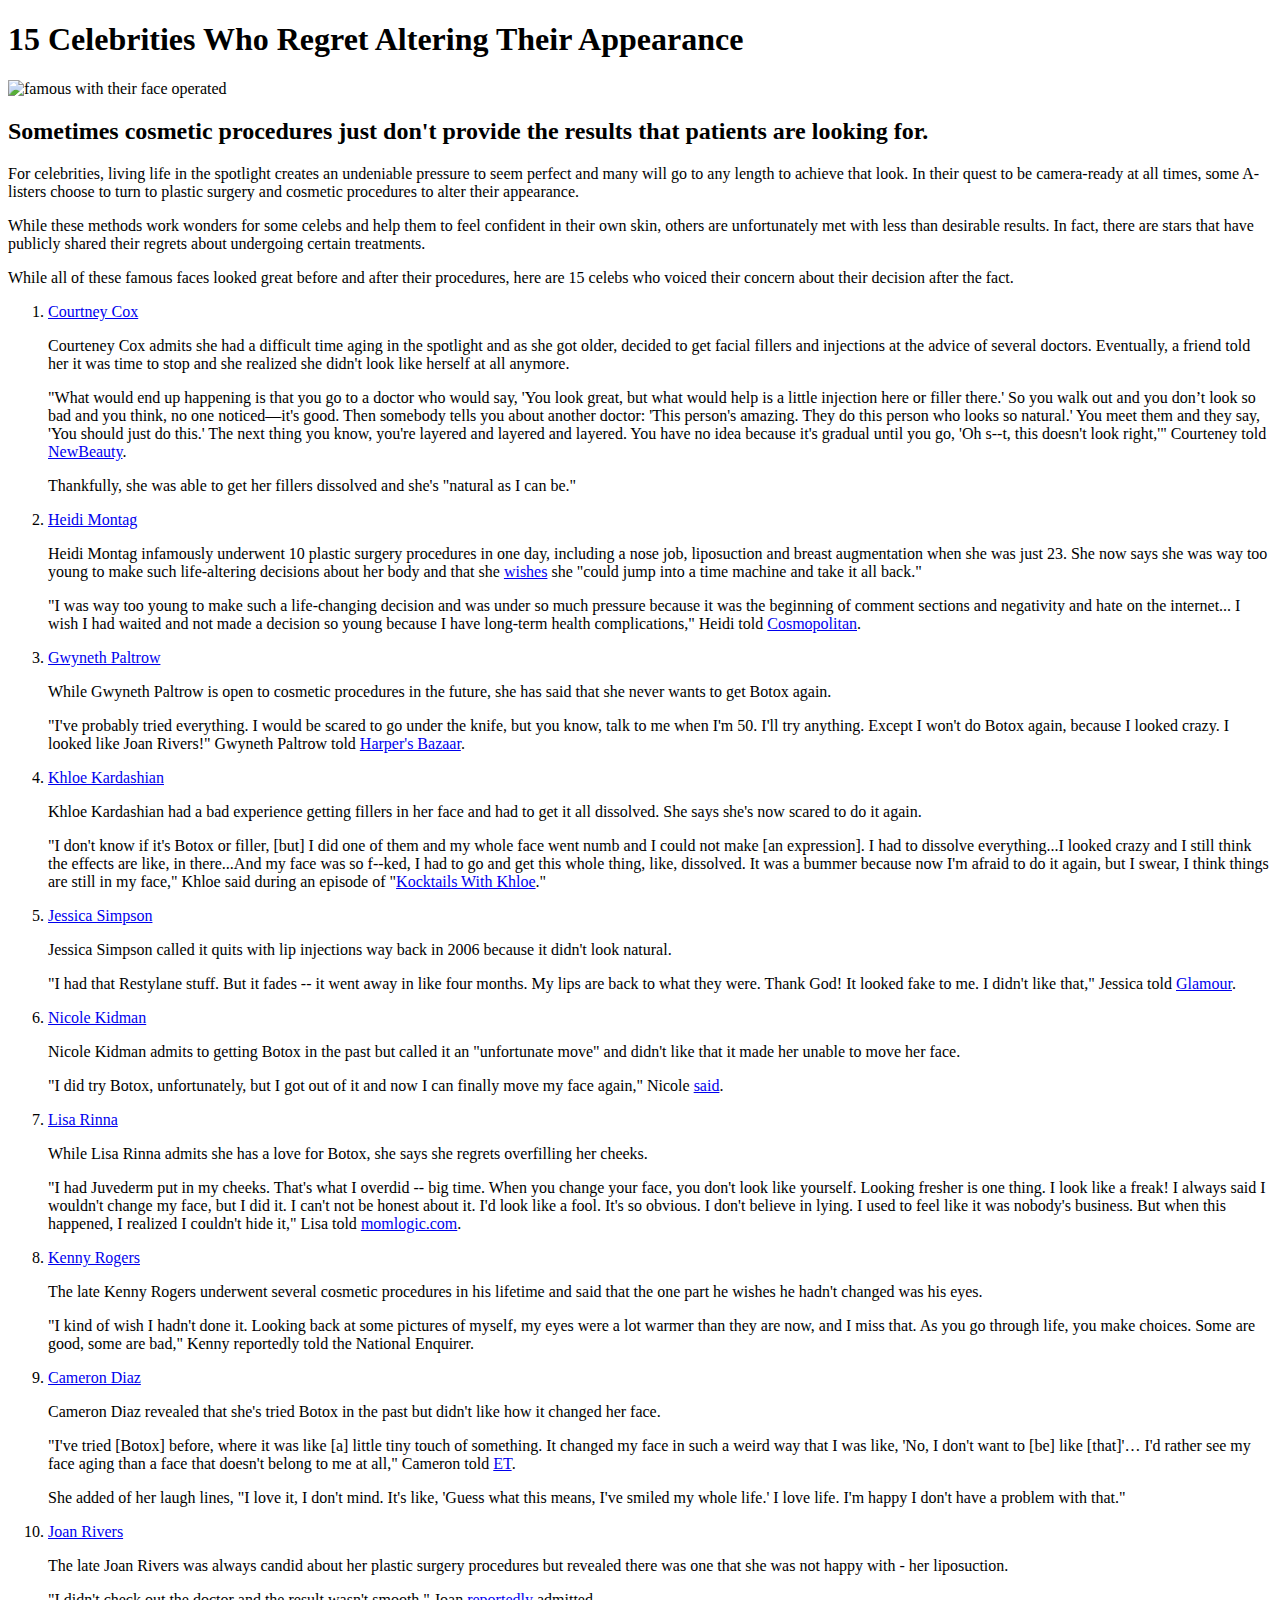
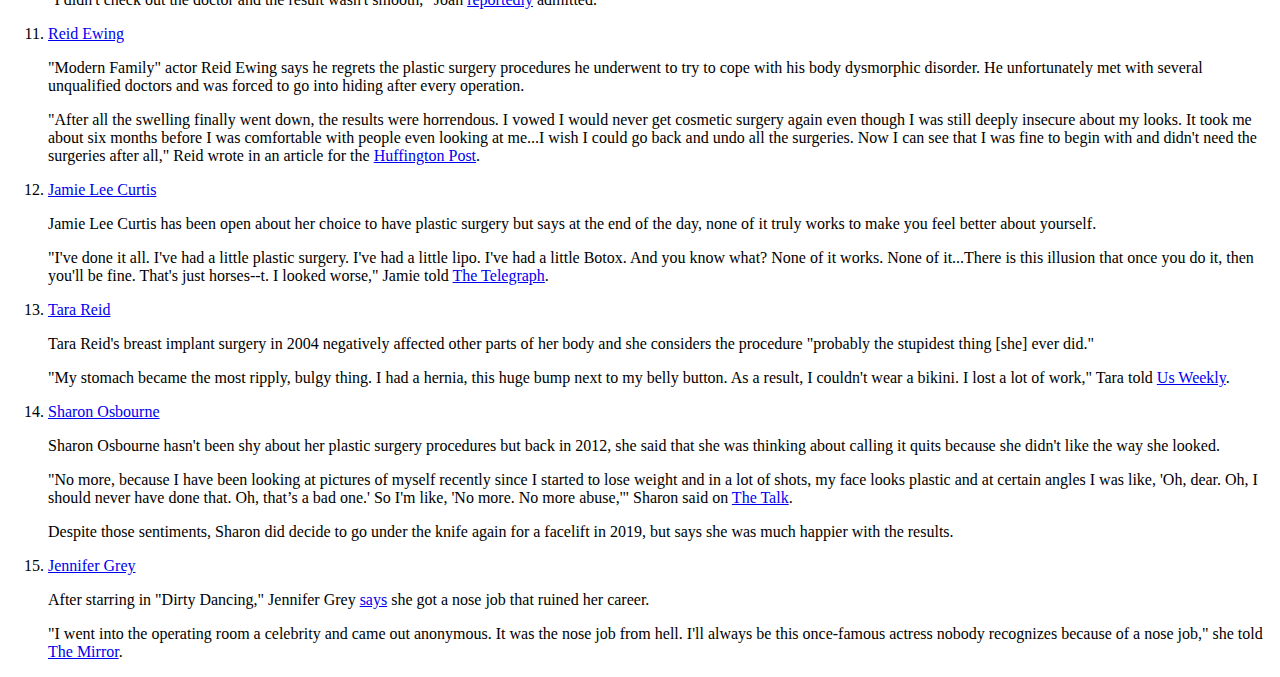
==== index.html @ 86e3225e "links, image and subtitle" ====
<!DOCTYPE html>
<html lang="en">
<head>
    <meta charset="UTF-8">
    <meta name="viewport" content="width=, initial-scale=1.0">
    <title>15 Celebrities Who Regret Altering Their Appearance</title>
</head>
<body>
    <h1>15 Celebrities Who Regret Altering Their Appearance</h1>
    <img src="image 1.jpg" alt="famous with their face operated" width="820">
    <h2>Sometimes cosmetic procedures just don't provide the results that patients are looking for.</h2>
    <p>For celebrities, living life in the spotlight creates an undeniable pressure to seem perfect and many will go to any length to achieve that look. In their quest to be camera-ready at all times, some A-listers choose to turn to plastic surgery and cosmetic procedures to alter their appearance.</p>
    <p>While these methods work wonders for some celebs and help them to feel confident in their own skin, others are unfortunately met with less than desirable results. In fact, there are stars that have publicly shared their regrets about undergoing certain treatments.</p>
    <p>While all of these famous faces looked great before and after their procedures, here are 15 celebs who voiced their concern about their decision after the fact.</p>
    <ol>
        <li>
            <a href="https://toofab.com/people/courteney-cox/">Courtney Cox</a>
        </li>
        <p>Courteney Cox admits she had a difficult time aging in the spotlight and as she got older, decided to get facial fillers and injections at the advice of several doctors. Eventually, a friend told her it was time to stop and she realized she didn't look like herself at all anymore.</p>
        <p>"What would end up happening is that you go to a doctor who would say, 'You look great, but what would help is a little injection here or filler there.' So you walk out and you don’t look so bad and you think, no one noticed—it's good. Then somebody tells you about another doctor: 'This person's amazing. They do this person who looks so natural.' You meet them and they say, 'You should just do this.' The next thing you know, you're layered and layered and layered. You have no idea because it's gradual until you go, 'Oh s--t, this doesn't look right,'" Courteney told <a href="https://www.newbeauty.com/courteney-cox-beauty/">NewBeauty</a>.</p>
        <p>Thankfully, she was able to get her fillers dissolved and she's "natural as I can be."</p>
        <li>
            <a href="https://toofab.com/people/heidi-montag/">Heidi Montag</a>
        </li>
        <p>Heidi Montag infamously underwent 10 plastic surgery procedures in one day, including a nose job, liposuction and breast augmentation when she was just 23. She now says she was way too young to make such life-altering decisions about her body and that she <a href="https://www.today.com/popculture/heidi-montag-upset-surgery-scars-feels-edward-scissorhands-6C9555155">wishes</a> she "could jump into a time machine and take it all back."</p>
        <p>"I was way too young to make such a life-changing decision and was under so much pressure because it was the beginning of comment sections and negativity and hate on the internet... I wish I had waited and not made a decision so young because I have long-term health complications," Heidi told <a href="https://www.cosmopolitan.com/entertainment/tv/a28339096/the-hills-new-beginnings-episode-2-recap-spencer-pratt-heidi-plastic-surgery/">Cosmopolitan</a>.</p>
        <li>
            <a href="https://toofab.com/people/gwyneth-paltrow//">Gwyneth Paltrow</a>
        </li>
        <p>While Gwyneth Paltrow is open to cosmetic procedures in the future, she has said that she never wants to get Botox again.</p>
        <p>"I've probably tried everything. I would be scared to go under the knife, but you know, talk to me when I'm 50. I'll try anything. Except I won't do Botox again, because I looked crazy. I looked like Joan Rivers!" Gwyneth Paltrow told <a href="https://www.harpersbazaar.com/celebrity/latest/news/g2647/gwyneth-paltrow-interview-0513/">Harper's Bazaar</a>.</p>
        <li>
            <a href="https://toofab.com/people/khloe-kardashian/">Khloe  Kardashian</a>
        </li>
        <p>Khloe Kardashian had a bad experience getting fillers in her face and had to get it all dissolved. She says she's now scared to do it again.</p>
        <p>"I don't know if it's Botox or filler, [but] I did one of them and my whole face went numb and I could not make [an expression]. I had to dissolve everything...I looked crazy and I still think the effects are like, in there...And my face was so f--ked, I had to go and get this whole thing, like, dissolved. It was a bummer because now I'm afraid to do it again, but I swear, I think things are still in my face," Khloe said during an episode of "<a href="https://www.dailymail.co.uk/tvshowbiz/article-3508148/My-face-f-ed-Khloe-Kardashian-admits-facial-fillers-went-wrong-look-crazy.html">Kocktails With Khloe</a>."</p>
        <li>
            <a href="https://toofab.com/people/jessica-simpson/">Jessica Simpson</a>
        </li>
        <p>Jessica Simpson called it quits with lip injections way back in 2006 because it didn't look natural.</p>
        <p>"I had that Restylane stuff. But it fades -- it went away in like four months. My lips are back to what they were. Thank God! It looked fake to me. I didn't like that," Jessica told <a href="https://www.glamour.com/story/jessica-simpson">Glamour</a>.</p>
        <li>
            <a href="https://toofab.com/people/nicole-kidman/">Nicole Kidman</a>
        </li>
        <p>Nicole Kidman admits to getting Botox in the past but called it an "unfortunate move" and didn't like that it made her unable to move her face.</p>
        <p>"I did try Botox, unfortunately, but I got out of it and now I can finally move my face again," Nicole <a href="https://www.huffingtonpost.com.au/entry/nicole-kidman-botox-plastic-surgery_n_2590149?_guc_consent_skip=1567053096">said</a>.</p>
        <li>
            <a href="hhttps://toofab.com/people/lisa-rinna/">Lisa Rinna</a>
        </li>
        <p>While Lisa Rinna admits she has a love for Botox, she says she regrets overfilling her cheeks.</p>
        <p>"I had Juvederm put in my cheeks. That's what I overdid -- big time. When you change your face, you don't look like yourself. Looking fresher is one thing. I look like a freak! I always said I wouldn't change my face, but I did it. I can't not be honest about it. I'd look like a fool. It's so obvious. I don't believe in lying. I used to feel like it was nobody's business. But when this happened, I realized I couldn't hide it," Lisa told <a href="https://www.huffpost.com/entry/lisa-rinnas-filler-regret_n_156026">momlogic.com</a>.</p>
        <li>
            <a href="https://toofab.com/search/?q=kenny+rogers">Kenny Rogers</a>
        </li>
        <p>The late Kenny Rogers underwent several cosmetic procedures in his lifetime and said that the one part he wishes he hadn't changed was his eyes.</p>
        <p>"I kind of wish I hadn't done it. Looking back at some pictures of myself, my eyes were a lot warmer than they are now, and I miss that. As you go through life, you make choices. Some are good, some are bad," Kenny reportedly told the National Enquirer.</p>
        <li>
            <a href="https://toofab.com/people/cameron-diaz/">Cameron Diaz</a>
        </li>
        <p>Cameron Diaz revealed that she's tried Botox in the past but didn't like how it changed her face.</p>
        <p>"I've tried [Botox] before, where it was like [a] little tiny touch of something. It changed my face in such a weird way that I was like, 'No, I don't want to [be] like [that]'… I'd rather see my face aging than a face that doesn't belong to me at all," Cameron told <a href="https://www.etonline.com/movies/142247_ET_FIRST_Cameron_Diaz_Regrets_Botox">ET</a>.</p>
        <p>She added of her laugh lines, "I love it, I don't mind. It's like, 'Guess what this means, I've smiled my whole life.' I love life. I'm happy I don't have a problem with that."</p>
        <li>
            <a href="https://toofab.com/people/joan-rivers/">Joan Rivers</a>
        </li>
        <p>The late Joan Rivers was always candid about her plastic surgery procedures but revealed there was one that she was not happy with - her liposuction.</p>
        <p>"I didn't check out the doctor and the result wasn't smooth," Joan <a href="https://www.slice.ca/21-times-celebs-wish-they-hadnt-changed-their-appearance/">reportedly</a> admitted.</p>
        <li>
            <a href="https://toofab.com/search/?q=reid+ewing">Reid Ewing</a>
        </li>
        <p>"Modern Family" actor Reid Ewing says he regrets the plastic surgery procedures he underwent to try to cope with his body dysmorphic disorder. He unfortunately met with several unqualified doctors and was forced to go into hiding after every operation.</p>
        <p>"After all the swelling finally went down, the results were horrendous. I vowed I would never get cosmetic surgery again even though I was still deeply insecure about my looks. It took me about six months before I was comfortable with people even looking at me...I wish I could go back and undo all the surgeries. Now I can see that I was fine to begin with and didn't need the surgeries after all," Reid wrote in an article for the <a href="https://www.huffpost.com/entry/reid-ewing-body-dysmorphia_b_8593076">Huffington Post</a>.</p>
        <li>
            <a href="https://toofab.com/people/jamie-lee-curtis/">Jamie Lee Curtis</a>
        </li>
        <p>Jamie Lee Curtis has been open about her choice to have plastic surgery but says at the end of the day, none of it truly works to make you feel better about yourself.</p>
        <p>"I've done it all. I've had a little plastic surgery. I've had a little lipo. I've had a little Botox. And you know what? None of it works. None of it...There is this illusion that once you do it, then you'll be fine. That's just horses--t. I looked worse," Jamie told <a href="https://www.telegraph.co.uk/news/worldnews/northamerica/usa/1405016/Nips-tucks-and-liposuction-dont-work-Ive-still-got-bad-thighs-and-a-fat-tummy.html">The Telegraph</a>.</p>
        <li>
            <a href="https://toofab.com/people/tara-reid/">Tara Reid</a>
        </li>
        <p>Tara Reid's breast implant surgery in 2004 negatively affected other parts of her body and she considers the procedure "probably the stupidest thing [she] ever did."</p>
        <p>"My stomach became the most ripply, bulgy thing. I had a hernia, this huge bump next to my belly button. As a result, I couldn't wear a bikini. I lost a lot of work," Tara told <a href="https://www.usmagazine.com/celebrity-body/news/tara-reid-reveals-bikini-bod-for-first-time-since-botched-surgery-2010315/">Us Weekly</a>.</p>
        <li>
            <a href="https://toofab.com/people/sharon-osbourne/">Sharon Osbourne</a>
        </li>
        <p>Sharon Osbourne hasn't been shy about her plastic surgery procedures but back in 2012, she said that she was thinking about calling it quits because she didn't like the way she looked.</p>
        <p>"No more, because I have been looking at pictures of myself recently since I started to lose weight and in a lot of shots, my face looks plastic and at certain angles I was like, 'Oh, dear. Oh, I should never have done that. Oh, that’s a bad one.' So I'm like, 'No more. No more abuse,'" Sharon said on <a href="https://people.com/celebrity/sharon-osbourne-double-mastectomy-she-now-swears-off-plastic-surgery/">The Talk</a>.</p>
        <p>Despite those sentiments, Sharon did decide to go under the knife again for a facelift in 2019, but says she was much happier with the results.</p>
        <li>
            <a href="https://toofab.com/people/jennifer-grey/">Jennifer Grey</a>
        </li>
        <p>After starring in "Dirty Dancing," Jennifer Grey <a href="https://people.com/health/sharon-osbourne-opens-up-about-new-facelift/">says</a> she got a nose job that ruined her career.</p>
        <p>"I went into the operating room a celebrity and came out anonymous. It was the nose job from hell. I'll always be this once-famous actress nobody recognizes because of a nose job," she told <a href="https://www.mirror.co.uk/3am/celebrity-news/jennifer-grey-on-patrick-swayze-dirty-1274628">The Mirror</a>.</p>
    </ol>
        
    
    
    


   
</body>
</html>
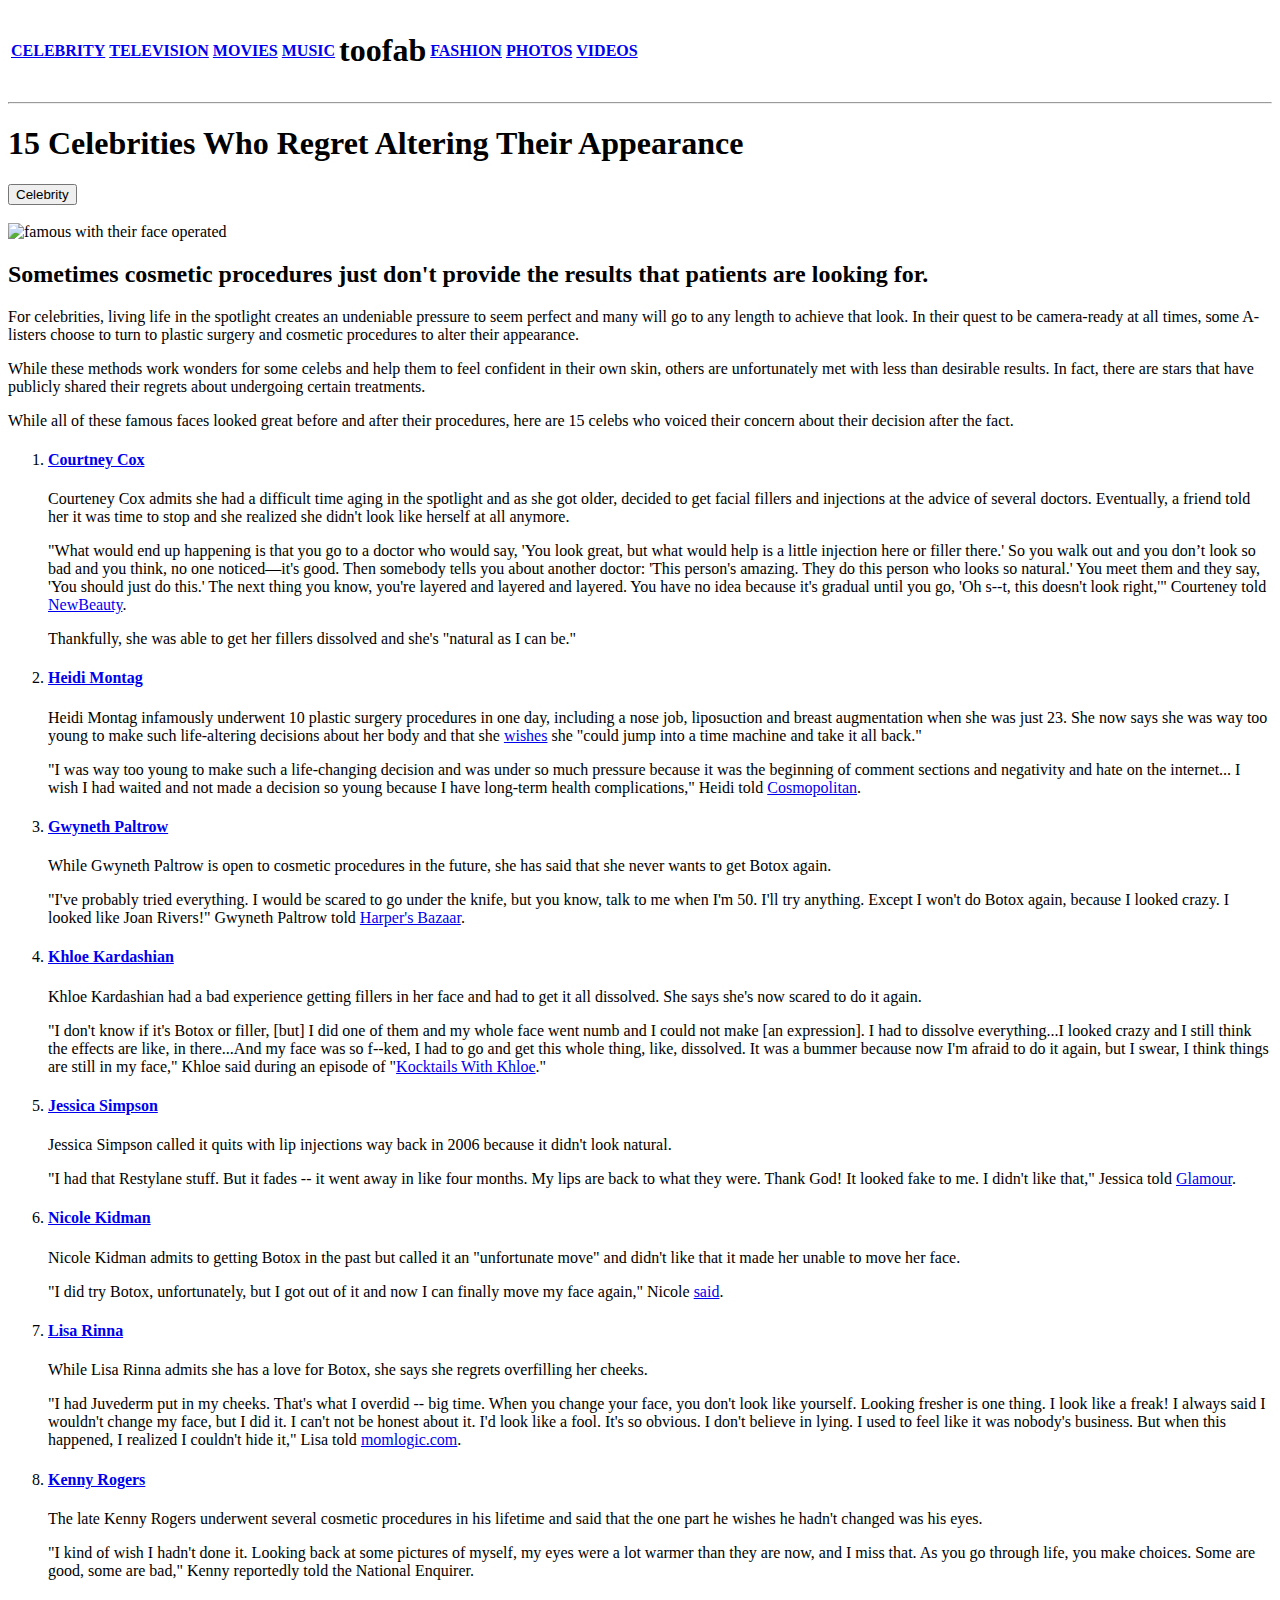
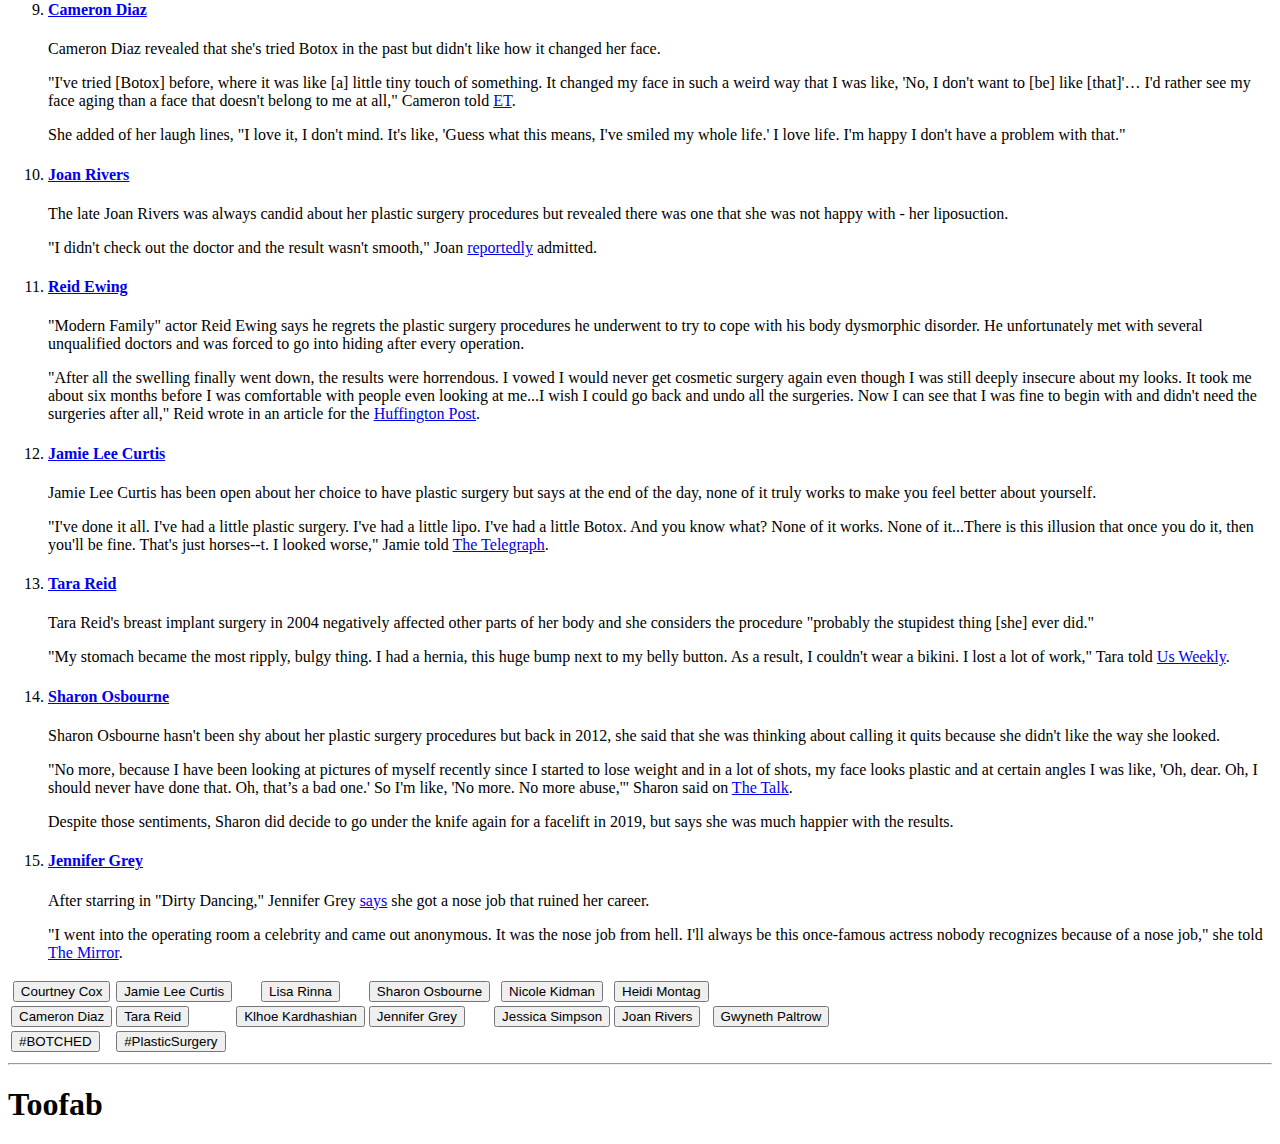
==== commit d4dd3acc: "bottoms, tables and red social medias icons" ====
--- a/index.html
+++ b/index.html
@@ -6,93 +6,315 @@
     <title>15 Celebrities Who Regret Altering Their Appearance</title>
 </head>
 <body>
-    <h1>15 Celebrities Who Regret Altering Their Appearance</h1>
+    <!-- table at the top-->
+    <table>
+        <thead>
+            <tr>
+                <th>
+                    <a href="https://toofab.com/celebrity/">CELEBRITY</a>
+                </th>
+                <th>
+                    <a href="https://toofab.com/tv/">TELEVISION</a>
+                </th>
+                <th>
+                    <a href="https://toofab.com/movies/">MOVIES</a>
+                </th>
+                <th>
+                    <a href="https://toofab.com/music/">MUSIC</a>
+                </th>
+                <th>
+                    <h1>toofab</h1>
+                </th>
+                <th>
+                    <a href="https://toofab.com/fashion/">FASHION</a>
+                </th>
+                <th>
+                    <a href="https://toofab.com/photos/">PHOTOS</a>
+                </th>
+                <th>
+                    <a href="https://toofab.com/videos/">VIDEOS</a>
+                </th>
+
+            </tr>
+
+        </thead>
+        
+    </table>
+    <hr>
+    <h1>15 Celebrities Who Regret Altering Their Appearance</b></h1>
+    <!-- first button up to the image  -->
+    <button> 
+        <a href="https://toofab.com/celebrity/"></a>Celebrity</a>
+    </button> 
+    <br>
+    <br>
     <img src="image 1.jpg" alt="famous with their face operated" width="820">
     <h2>Sometimes cosmetic procedures just don't provide the results that patients are looking for.</h2>
-    <p>For celebrities, living life in the spotlight creates an undeniable pressure to seem perfect and many will go to any length to achieve that look. In their quest to be camera-ready at all times, some A-listers choose to turn to plastic surgery and cosmetic procedures to alter their appearance.</p>
-    <p>While these methods work wonders for some celebs and help them to feel confident in their own skin, others are unfortunately met with less than desirable results. In fact, there are stars that have publicly shared their regrets about undergoing certain treatments.</p>
-    <p>While all of these famous faces looked great before and after their procedures, here are 15 celebs who voiced their concern about their decision after the fact.</p>
+    
+    <p>
+        For celebrities, living life in the spotlight creates an undeniable pressure to seem perfect and many will go to any length to achieve that look. In their quest to be camera-ready at all times, some A-listers choose to turn to plastic surgery and cosmetic procedures to alter their appearance.
+    </p>
+    <p>
+        While these methods work wonders for some celebs and help them to feel confident in their own skin, others are unfortunately met with less than desirable results. In fact, there are stars that have publicly shared their regrets about undergoing certain treatments.
+    </p>
+    <p>
+        While all of these famous faces looked great before and after their procedures, here are 15 celebs who voiced their concern about their decision after the fact.
+    </p>
+    
     <ol>
         <li>
-            <a href="https://toofab.com/people/courteney-cox/">Courtney Cox</a>
-        </li>
-        <p>Courteney Cox admits she had a difficult time aging in the spotlight and as she got older, decided to get facial fillers and injections at the advice of several doctors. Eventually, a friend told her it was time to stop and she realized she didn't look like herself at all anymore.</p>
-        <p>"What would end up happening is that you go to a doctor who would say, 'You look great, but what would help is a little injection here or filler there.' So you walk out and you don’t look so bad and you think, no one noticed—it's good. Then somebody tells you about another doctor: 'This person's amazing. They do this person who looks so natural.' You meet them and they say, 'You should just do this.' The next thing you know, you're layered and layered and layered. You have no idea because it's gradual until you go, 'Oh s--t, this doesn't look right,'" Courteney told <a href="https://www.newbeauty.com/courteney-cox-beauty/">NewBeauty</a>.</p>
-        <p>Thankfully, she was able to get her fillers dissolved and she's "natural as I can be."</p>
-        <li>
-            <a href="https://toofab.com/people/heidi-montag/">Heidi Montag</a>
-        </li>
-        <p>Heidi Montag infamously underwent 10 plastic surgery procedures in one day, including a nose job, liposuction and breast augmentation when she was just 23. She now says she was way too young to make such life-altering decisions about her body and that she <a href="https://www.today.com/popculture/heidi-montag-upset-surgery-scars-feels-edward-scissorhands-6C9555155">wishes</a> she "could jump into a time machine and take it all back."</p>
-        <p>"I was way too young to make such a life-changing decision and was under so much pressure because it was the beginning of comment sections and negativity and hate on the internet... I wish I had waited and not made a decision so young because I have long-term health complications," Heidi told <a href="https://www.cosmopolitan.com/entertainment/tv/a28339096/the-hills-new-beginnings-episode-2-recap-spencer-pratt-heidi-plastic-surgery/">Cosmopolitan</a>.</p>
-        <li>
-            <a href="https://toofab.com/people/gwyneth-paltrow//">Gwyneth Paltrow</a>
-        </li>
-        <p>While Gwyneth Paltrow is open to cosmetic procedures in the future, she has said that she never wants to get Botox again.</p>
-        <p>"I've probably tried everything. I would be scared to go under the knife, but you know, talk to me when I'm 50. I'll try anything. Except I won't do Botox again, because I looked crazy. I looked like Joan Rivers!" Gwyneth Paltrow told <a href="https://www.harpersbazaar.com/celebrity/latest/news/g2647/gwyneth-paltrow-interview-0513/">Harper's Bazaar</a>.</p>
-        <li>
-            <a href="https://toofab.com/people/khloe-kardashian/">Khloe  Kardashian</a>
-        </li>
-        <p>Khloe Kardashian had a bad experience getting fillers in her face and had to get it all dissolved. She says she's now scared to do it again.</p>
-        <p>"I don't know if it's Botox or filler, [but] I did one of them and my whole face went numb and I could not make [an expression]. I had to dissolve everything...I looked crazy and I still think the effects are like, in there...And my face was so f--ked, I had to go and get this whole thing, like, dissolved. It was a bummer because now I'm afraid to do it again, but I swear, I think things are still in my face," Khloe said during an episode of "<a href="https://www.dailymail.co.uk/tvshowbiz/article-3508148/My-face-f-ed-Khloe-Kardashian-admits-facial-fillers-went-wrong-look-crazy.html">Kocktails With Khloe</a>."</p>
-        <li>
-            <a href="https://toofab.com/people/jessica-simpson/">Jessica Simpson</a>
-        </li>
-        <p>Jessica Simpson called it quits with lip injections way back in 2006 because it didn't look natural.</p>
-        <p>"I had that Restylane stuff. But it fades -- it went away in like four months. My lips are back to what they were. Thank God! It looked fake to me. I didn't like that," Jessica told <a href="https://www.glamour.com/story/jessica-simpson">Glamour</a>.</p>
-        <li>
-            <a href="https://toofab.com/people/nicole-kidman/">Nicole Kidman</a>
-        </li>
-        <p>Nicole Kidman admits to getting Botox in the past but called it an "unfortunate move" and didn't like that it made her unable to move her face.</p>
-        <p>"I did try Botox, unfortunately, but I got out of it and now I can finally move my face again," Nicole <a href="https://www.huffingtonpost.com.au/entry/nicole-kidman-botox-plastic-surgery_n_2590149?_guc_consent_skip=1567053096">said</a>.</p>
-        <li>
-            <a href="hhttps://toofab.com/people/lisa-rinna/">Lisa Rinna</a>
-        </li>
-        <p>While Lisa Rinna admits she has a love for Botox, she says she regrets overfilling her cheeks.</p>
-        <p>"I had Juvederm put in my cheeks. That's what I overdid -- big time. When you change your face, you don't look like yourself. Looking fresher is one thing. I look like a freak! I always said I wouldn't change my face, but I did it. I can't not be honest about it. I'd look like a fool. It's so obvious. I don't believe in lying. I used to feel like it was nobody's business. But when this happened, I realized I couldn't hide it," Lisa told <a href="https://www.huffpost.com/entry/lisa-rinnas-filler-regret_n_156026">momlogic.com</a>.</p>
-        <li>
-            <a href="https://toofab.com/search/?q=kenny+rogers">Kenny Rogers</a>
-        </li>
-        <p>The late Kenny Rogers underwent several cosmetic procedures in his lifetime and said that the one part he wishes he hadn't changed was his eyes.</p>
-        <p>"I kind of wish I hadn't done it. Looking back at some pictures of myself, my eyes were a lot warmer than they are now, and I miss that. As you go through life, you make choices. Some are good, some are bad," Kenny reportedly told the National Enquirer.</p>
-        <li>
-            <a href="https://toofab.com/people/cameron-diaz/">Cameron Diaz</a>
-        </li>
-        <p>Cameron Diaz revealed that she's tried Botox in the past but didn't like how it changed her face.</p>
-        <p>"I've tried [Botox] before, where it was like [a] little tiny touch of something. It changed my face in such a weird way that I was like, 'No, I don't want to [be] like [that]'… I'd rather see my face aging than a face that doesn't belong to me at all," Cameron told <a href="https://www.etonline.com/movies/142247_ET_FIRST_Cameron_Diaz_Regrets_Botox">ET</a>.</p>
-        <p>She added of her laugh lines, "I love it, I don't mind. It's like, 'Guess what this means, I've smiled my whole life.' I love life. I'm happy I don't have a problem with that."</p>
-        <li>
-            <a href="https://toofab.com/people/joan-rivers/">Joan Rivers</a>
-        </li>
-        <p>The late Joan Rivers was always candid about her plastic surgery procedures but revealed there was one that she was not happy with - her liposuction.</p>
-        <p>"I didn't check out the doctor and the result wasn't smooth," Joan <a href="https://www.slice.ca/21-times-celebs-wish-they-hadnt-changed-their-appearance/">reportedly</a> admitted.</p>
-        <li>
-            <a href="https://toofab.com/search/?q=reid+ewing">Reid Ewing</a>
-        </li>
-        <p>"Modern Family" actor Reid Ewing says he regrets the plastic surgery procedures he underwent to try to cope with his body dysmorphic disorder. He unfortunately met with several unqualified doctors and was forced to go into hiding after every operation.</p>
-        <p>"After all the swelling finally went down, the results were horrendous. I vowed I would never get cosmetic surgery again even though I was still deeply insecure about my looks. It took me about six months before I was comfortable with people even looking at me...I wish I could go back and undo all the surgeries. Now I can see that I was fine to begin with and didn't need the surgeries after all," Reid wrote in an article for the <a href="https://www.huffpost.com/entry/reid-ewing-body-dysmorphia_b_8593076">Huffington Post</a>.</p>
-        <li>
-            <a href="https://toofab.com/people/jamie-lee-curtis/">Jamie Lee Curtis</a>
-        </li>
-        <p>Jamie Lee Curtis has been open about her choice to have plastic surgery but says at the end of the day, none of it truly works to make you feel better about yourself.</p>
-        <p>"I've done it all. I've had a little plastic surgery. I've had a little lipo. I've had a little Botox. And you know what? None of it works. None of it...There is this illusion that once you do it, then you'll be fine. That's just horses--t. I looked worse," Jamie told <a href="https://www.telegraph.co.uk/news/worldnews/northamerica/usa/1405016/Nips-tucks-and-liposuction-dont-work-Ive-still-got-bad-thighs-and-a-fat-tummy.html">The Telegraph</a>.</p>
-        <li>
-            <a href="https://toofab.com/people/tara-reid/">Tara Reid</a>
-        </li>
-        <p>Tara Reid's breast implant surgery in 2004 negatively affected other parts of her body and she considers the procedure "probably the stupidest thing [she] ever did."</p>
-        <p>"My stomach became the most ripply, bulgy thing. I had a hernia, this huge bump next to my belly button. As a result, I couldn't wear a bikini. I lost a lot of work," Tara told <a href="https://www.usmagazine.com/celebrity-body/news/tara-reid-reveals-bikini-bod-for-first-time-since-botched-surgery-2010315/">Us Weekly</a>.</p>
-        <li>
-            <a href="https://toofab.com/people/sharon-osbourne/">Sharon Osbourne</a>
-        </li>
-        <p>Sharon Osbourne hasn't been shy about her plastic surgery procedures but back in 2012, she said that she was thinking about calling it quits because she didn't like the way she looked.</p>
-        <p>"No more, because I have been looking at pictures of myself recently since I started to lose weight and in a lot of shots, my face looks plastic and at certain angles I was like, 'Oh, dear. Oh, I should never have done that. Oh, that’s a bad one.' So I'm like, 'No more. No more abuse,'" Sharon said on <a href="https://people.com/celebrity/sharon-osbourne-double-mastectomy-she-now-swears-off-plastic-surgery/">The Talk</a>.</p>
-        <p>Despite those sentiments, Sharon did decide to go under the knife again for a facelift in 2019, but says she was much happier with the results.</p>
-        <li>
-            <a href="https://toofab.com/people/jennifer-grey/">Jennifer Grey</a>
-        </li>
-        <p>After starring in "Dirty Dancing," Jennifer Grey <a href="https://people.com/health/sharon-osbourne-opens-up-about-new-facelift/">says</a> she got a nose job that ruined her career.</p>
-        <p>"I went into the operating room a celebrity and came out anonymous. It was the nose job from hell. I'll always be this once-famous actress nobody recognizes because of a nose job," she told <a href="https://www.mirror.co.uk/3am/celebrity-news/jennifer-grey-on-patrick-swayze-dirty-1274628">The Mirror</a>.</p>
+            <h4><a href="https://toofab.com/people/courteney-cox/">Courtney Cox</a></h4>
+        </li>
+            <p>
+                Courteney Cox admits she had a difficult time aging in the spotlight and as she got older, decided to get facial fillers and injections at the advice of several doctors. Eventually, a friend told her it was time to stop and she realized she didn't look like herself at all anymore.
+            </p>
+            <p>
+                "What would end up happening is that you go to a doctor who would say, 'You look great, but what would help is a little injection here or filler there.' So you walk out and you don’t look so bad and you think, no one noticed—it's good. Then somebody tells you about another doctor: 'This person's amazing. They do this person who looks so natural.' You meet them and they say, 'You should just do this.' The next thing you know, you're layered and layered and layered. You have no idea because it's gradual until you go, 'Oh s--t, this doesn't look right,'" Courteney told <a href="https://www.newbeauty.com/courteney-cox-beauty/">NewBeauty</a>.
+            </p>
+            <p>
+                Thankfully, she was able to get her fillers dissolved and she's "natural as I can be."
+            </p>
+
+        <li>
+            <h4><a href="https://toofab.com/people/heidi-montag/">Heidi Montag</a></h4>
+        </li>
+            <p>
+                Heidi Montag infamously underwent 10 plastic surgery procedures in one day, including a nose job, liposuction and breast augmentation when she was just 23. She now says she was way too young to make such life-altering decisions about her body and that she <a href="https://www.today.com/popculture/heidi-montag-upset-surgery-scars-feels-edward-scissorhands-6C9555155">wishes</a> she "could jump into a time machine and take it all back."
+            </p>
+            <p>
+                "I was way too young to make such a life-changing decision and was under so much pressure because it was the beginning of comment sections and negativity and hate on the internet... I wish I had waited and not made a decision so young because I have long-term health complications," Heidi told <a href="https://www.cosmopolitan.com/entertainment/tv/a28339096/the-hills-new-beginnings-episode-2-recap-spencer-pratt-heidi-plastic-surgery/">Cosmopolitan</a>.
+            </p>
+
+        <li>
+            <h4><a href="https://toofab.com/people/gwyneth-paltrow/">Gwyneth Paltrow</a></h4>
+        </li>
+            <p>
+                While Gwyneth Paltrow is open to cosmetic procedures in the future, she has said that she never wants to get Botox again.
+            </p>
+            <p>
+                "I've probably tried everything. I would be scared to go under the knife, but you know, talk to me when I'm 50. I'll try anything. Except I won't do Botox again, because I looked crazy. I looked like Joan Rivers!" Gwyneth Paltrow told <a href="https://www.harpersbazaar.com/celebrity/latest/news/g2647/gwyneth-paltrow-interview-0513/">Harper's Bazaar</a>.
+            </p>
+
+        <li>
+            <h4><a href="https://toofab.com/people/khloe-kardashian/">Khloe  Kardashian</a></h4>
+        </li>
+            <p>
+                Khloe Kardashian had a bad experience getting fillers in her face and had to get it all dissolved. She says she's now scared to do it again.
+            </p>
+            <p>
+                "I don't know if it's Botox or filler, [but] I did one of them and my whole face went numb and I could not make [an expression]. I had to dissolve everything...I looked crazy and I still think the effects are like, in there...And my face was so f--ked, I had to go and get this whole thing, like, dissolved. It was a bummer because now I'm afraid to do it again, but I swear, I think things are still in my face," Khloe said during an episode of "<a href="https://www.dailymail.co.uk/tvshowbiz/article-3508148/My-face-f-ed-Khloe-Kardashian-admits-facial-fillers-went-wrong-look-crazy.html">Kocktails With Khloe</a>."
+            </p>
+            
+        <li>
+            <h4><a href="https://toofab.com/people/jessica-simpson/">Jessica Simpson</a></h4>
+        </li>
+            <p>
+                Jessica Simpson called it quits with lip injections way back in 2006 because it didn't look natural.
+            </p>
+            <p>
+                "I had that Restylane stuff. But it fades -- it went away in like four months. My lips are back to what they were. Thank God! It looked fake to me. I didn't like that," Jessica told <a href="https://www.glamour.com/story/jessica-simpson">Glamour</a>.
+            </p>
+
+        <li>
+            <h4><a href="https://toofab.com/people/nicole-kidman/">Nicole Kidman</a></h4>
+        </li>
+            <p>
+                Nicole Kidman admits to getting Botox in the past but called it an "unfortunate move" and didn't like that it made her unable to move her face.
+            </p>
+            <p>
+                "I did try Botox, unfortunately, but I got out of it and now I can finally move my face again," Nicole <a href="https://www.huffingtonpost.com.au/entry/nicole-kidman-botox-plastic-surgery_n_2590149?_guc_consent_skip=1567053096">said</a>.
+            </p>
+
+        <li>
+            <h4><a href="https://toofab.com/people/lisa-rinna/">Lisa Rinna</a></h4>
+        </li>
+            <p>
+                While Lisa Rinna admits she has a love for Botox, she says she regrets overfilling her cheeks.
+            </p>
+            <p>
+                "I had Juvederm put in my cheeks. That's what I overdid -- big time. When you change your face, you don't look like yourself. Looking fresher is one thing. I look like a freak! I always said I wouldn't change my face, but I did it. I can't not be honest about it. I'd look like a fool. It's so obvious. I don't believe in lying. I used to feel like it was nobody's business. But when this happened, I realized I couldn't hide it," Lisa told <a href="https://www.huffpost.com/entry/lisa-rinnas-filler-regret_n_156026">momlogic.com</a>.
+            </p>
+
+        <li>
+            <h4><a href="https://toofab.com/search/?q=kenny+rogers">Kenny Rogers</a></h4>
+        </li>
+            <p>
+                The late Kenny Rogers underwent several cosmetic procedures in his lifetime and said that the one part he wishes he hadn't changed was his eyes.
+            </p>
+            <p>
+                "I kind of wish I hadn't done it. Looking back at some pictures of myself, my eyes were a lot warmer than they are now, and I miss that. As you go through life, you make choices. Some are good, some are bad," Kenny reportedly told the National Enquirer.
+            </p>
+        <li>
+            <h4><a href="https://toofab.com/people/cameron-diaz/">Cameron Diaz</a></h4>
+        </li>
+            <p>
+                Cameron Diaz revealed that she's tried Botox in the past but didn't like how it changed her face.
+            </p>
+            <p>
+                "I've tried [Botox] before, where it was like [a] little tiny touch of something. It changed my face in such a weird way that I was like, 'No, I don't want to [be] like [that]'… I'd rather see my face aging than a face that doesn't belong to me at all," Cameron told <a href="https://www.etonline.com/movies/142247_ET_FIRST_Cameron_Diaz_Regrets_Botox">ET</a>.
+            </p>
+            <p>
+                She added of her laugh lines, "I love it, I don't mind. It's like, 'Guess what this means, I've smiled my whole life.' I love life. I'm happy I don't have a problem with that."
+            </p>
+
+        <li>
+            <h4><a href="https://toofab.com/people/joan-rivers/">Joan Rivers</a></h4>
+        </li>
+            <p>
+                The late Joan Rivers was always candid about her plastic surgery procedures but revealed there was one that she was not happy with - her liposuction.
+            </p>
+            <p>
+                "I didn't check out the doctor and the result wasn't smooth," Joan <a href="https://www.slice.ca/21-times-celebs-wish-they-hadnt-changed-their-appearance/">reportedly</a> admitted.
+            </p>
+
+        <li>
+            <h4><a href="https://toofab.com/search/?q=reid+ewing">Reid Ewing</a></h4>
+        </li>
+            <p>
+                "Modern Family" actor Reid Ewing says he regrets the plastic surgery procedures he underwent to try to cope with his body dysmorphic disorder. He unfortunately met with several unqualified doctors and was forced to go into hiding after every operation.
+            </p>
+            <p>
+                "After all the swelling finally went down, the results were horrendous. I vowed I would never get cosmetic surgery again even though I was still deeply insecure about my looks. It took me about six months before I was comfortable with people even looking at me...I wish I could go back and undo all the surgeries. Now I can see that I was fine to begin with and didn't need the surgeries after all," Reid wrote in an article for the <a href="https://www.huffpost.com/entry/reid-ewing-body-dysmorphia_b_8593076">Huffington Post</a>.
+            </p>
+
+        <li>
+            <h4><a href="https://toofab.com/people/jamie-lee-curtis/">Jamie Lee Curtis</a></h4>
+        </li>
+            <p>
+                Jamie Lee Curtis has been open about her choice to have plastic surgery but says at the end of the day, none of it truly works to make you feel better about yourself.
+            </p>
+            <p>
+                "I've done it all. I've had a little plastic surgery. I've had a little lipo. I've had a little Botox. And you know what? None of it works. None of it...There is this illusion that once you do it, then you'll be fine. That's just horses--t. I looked worse," Jamie told <a href="https://www.telegraph.co.uk/news/worldnews/northamerica/usa/1405016/Nips-tucks-and-liposuction-dont-work-Ive-still-got-bad-thighs-and-a-fat-tummy.html">The Telegraph</a>.
+            </p>
+
+        <li>
+            <h4><a href="https://toofab.com/people/tara-reid/">Tara Reid</a></h4>
+        </li>
+            <p>
+                Tara Reid's breast implant surgery in 2004 negatively affected other parts of her body and she considers the procedure "probably the stupidest thing [she] ever did."
+            </p>
+            <p>
+                "My stomach became the most ripply, bulgy thing. I had a hernia, this huge bump next to my belly button. As a result, I couldn't wear a bikini. I lost a lot of work," Tara told <a href="https://www.usmagazine.com/celebrity-body/news/tara-reid-reveals-bikini-bod-for-first-time-since-botched-surgery-2010315/">Us Weekly</a>.
+            </p>
+
+        <li>
+            <h4><a href="https://toofab.com/people/sharon-osbourne/">Sharon Osbourne</a></h4>
+        </li>
+            <p>
+                Sharon Osbourne hasn't been shy about her plastic surgery procedures but back in 2012, she said that she was thinking about calling it quits because she didn't like the way she looked.
+            </p>
+            <p>
+                "No more, because I have been looking at pictures of myself recently since I started to lose weight and in a lot of shots, my face looks plastic and at certain angles I was like, 'Oh, dear. Oh, I should never have done that. Oh, that’s a bad one.' So I'm like, 'No more. No more abuse,'" Sharon said on <a href="https://people.com/celebrity/sharon-osbourne-double-mastectomy-she-now-swears-off-plastic-surgery/">The Talk</a>.
+            </p>
+            <p>
+                Despite those sentiments, Sharon did decide to go under the knife again for a facelift in 2019, but says she was much happier with the results.
+            </p>
+
+        <li>
+            <h4><a href="https://toofab.com/people/jennifer-grey/">Jennifer Grey</a></h4>
+        </li>
+            <p>
+                After starring in "Dirty Dancing," Jennifer Grey <a href="https://people.com/health/sharon-osbourne-opens-up-about-new-facelift/">says</a> she got a nose job that ruined her career.
+            </p>
+            <p>
+                "I went into the operating room a celebrity and came out anonymous. It was the nose job from hell. I'll always be this once-famous actress nobody recognizes because of a nose job," she told <a href="https://www.mirror.co.uk/3am/celebrity-news/jennifer-grey-on-patrick-swayze-dirty-1274628">The Mirror</a>.
+            </p>
+
     </ol>
-        
+    <!-- table at the bottom-->
+    <table>
+        <thead>
+            <tr>
+                <th>
+                    <button> 
+                        <a href="https://toofab.com/people/courteney-cox/"></a>Courtney Cox</a>
+                    </button>
+                </th>
+                <th>
+                    <button>
+                        <a href="https://toofab.com/people/jamie-lee-curtis/"></a>Jamie Lee Curtis</a>
+                    </button>
+                </th>
+                <th>
+                    <button>
+                        <a href="https://toofab.com/people/lisa-rinna/"></a>Lisa Rinna</a>
+                    </button>
+                </th>
+                <th>
+                    <button>
+                        <a href="https://toofab.com/people/sharon-osbourne/"></a>Sharon Osbourne</a>
+                    </button>
+                </th>
+                <th>
+                    <button>
+                        <a href="https://toofab.com/people/nicole-kidman/"></a>Nicole Kidman</a>
+                    </button>
+                </th>
+                <th>
+                    <button>
+                        <a href="https://toofab.com/people/heidi-montag/"></a>Heidi Montag</a>
+                    </button>
+                </th>
+                <th>
+                </th>
+            </tr>
+        </thead>
+        <tbody>
+            <tr>
+                <td>
+                    <button>
+                        <a href="https://toofab.com/people/cameron-diaz/"></a>Cameron Diaz</a>
+                    </button>
+                </td>
+                <td>
+                    <button>
+                        <a href="https://toofab.com/people/tara-reid/"></a>Tara Reid</a>
+                    </button>
+                </td>
+                <td>
+                    <button>
+                        <a href="https://toofab.com/people/khloe-kardashian/"></a>Klhoe Kardhashian</a>
+                    </button>
+                </td>
+                <td>
+                    <button>
+                        <a href="https://toofab.com/people/jennifer-grey/"></a>Jennifer Grey</a>
+                    </button>
+                </td>
+                <td>
+                    <button>
+                        <a href="https://toofab.com/people/jessica-simpson/"></a>Jessica Simpson</a>
+                    </button>
+                </td>
+                <td>
+                    <button>
+                        <a href="https://toofab.com/people/joan-rivers/"></a>Joan Rivers</a>
+                    </button>
+                </td>
+                <td>
+                    <button>
+                        <a href="https://toofab.com/people/gwyneth-paltrow/"></a>Gwyneth Paltrow</a>
+                    </button>
+                </td>
+            </tr>
+            <tr>
+                <td>
+                    <button>
+                        <a href="https://toofab.com/tags/BOTCHED/"></a>#BOTCHED</a>
+                    </button>
+                </td>
+                <td>
+                    <button>
+                        <a href="https://toofab.com/tags/PlasticSurgery/"></a>#PlasticSurgery</a>
+                    </button>
+                </td>
+
+            </tr>
+
+        </tbody>
+    </table>
+    <hr>
+    <h1>Toofab</h1>
     
     
     
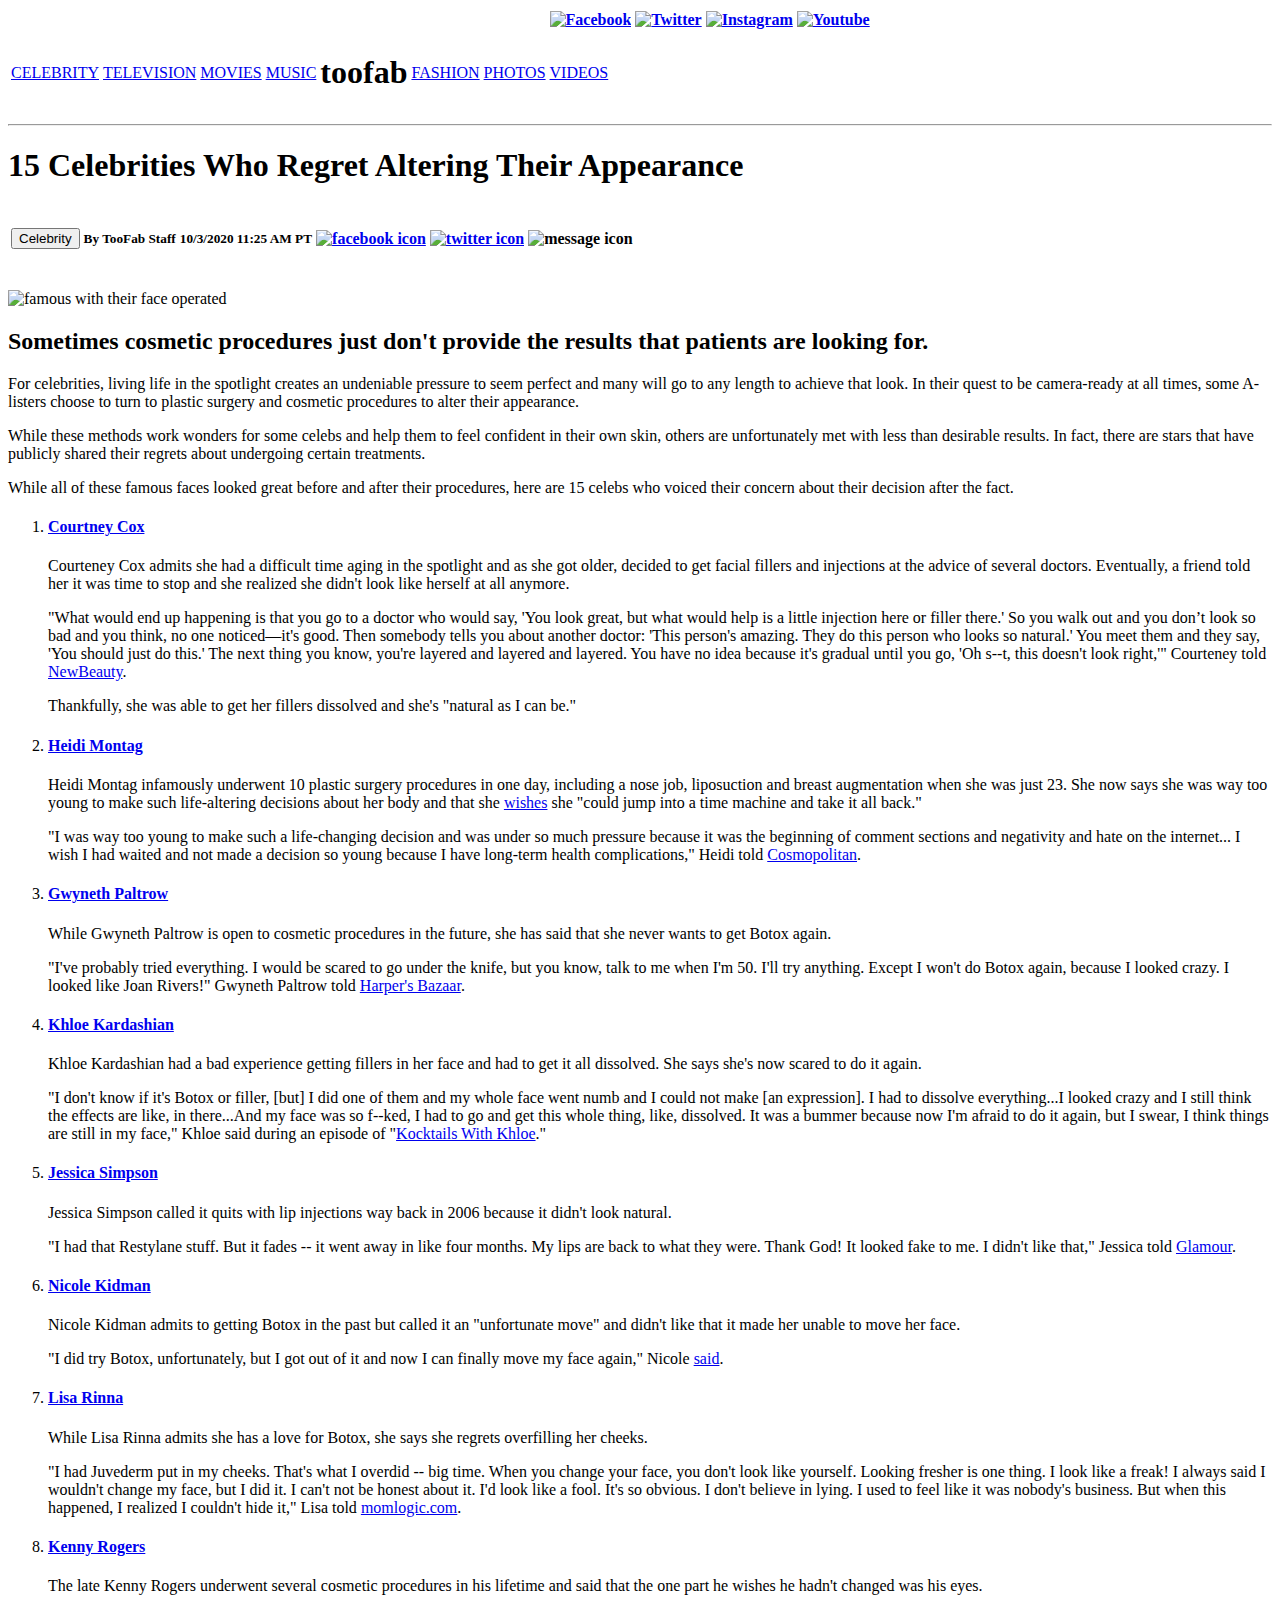
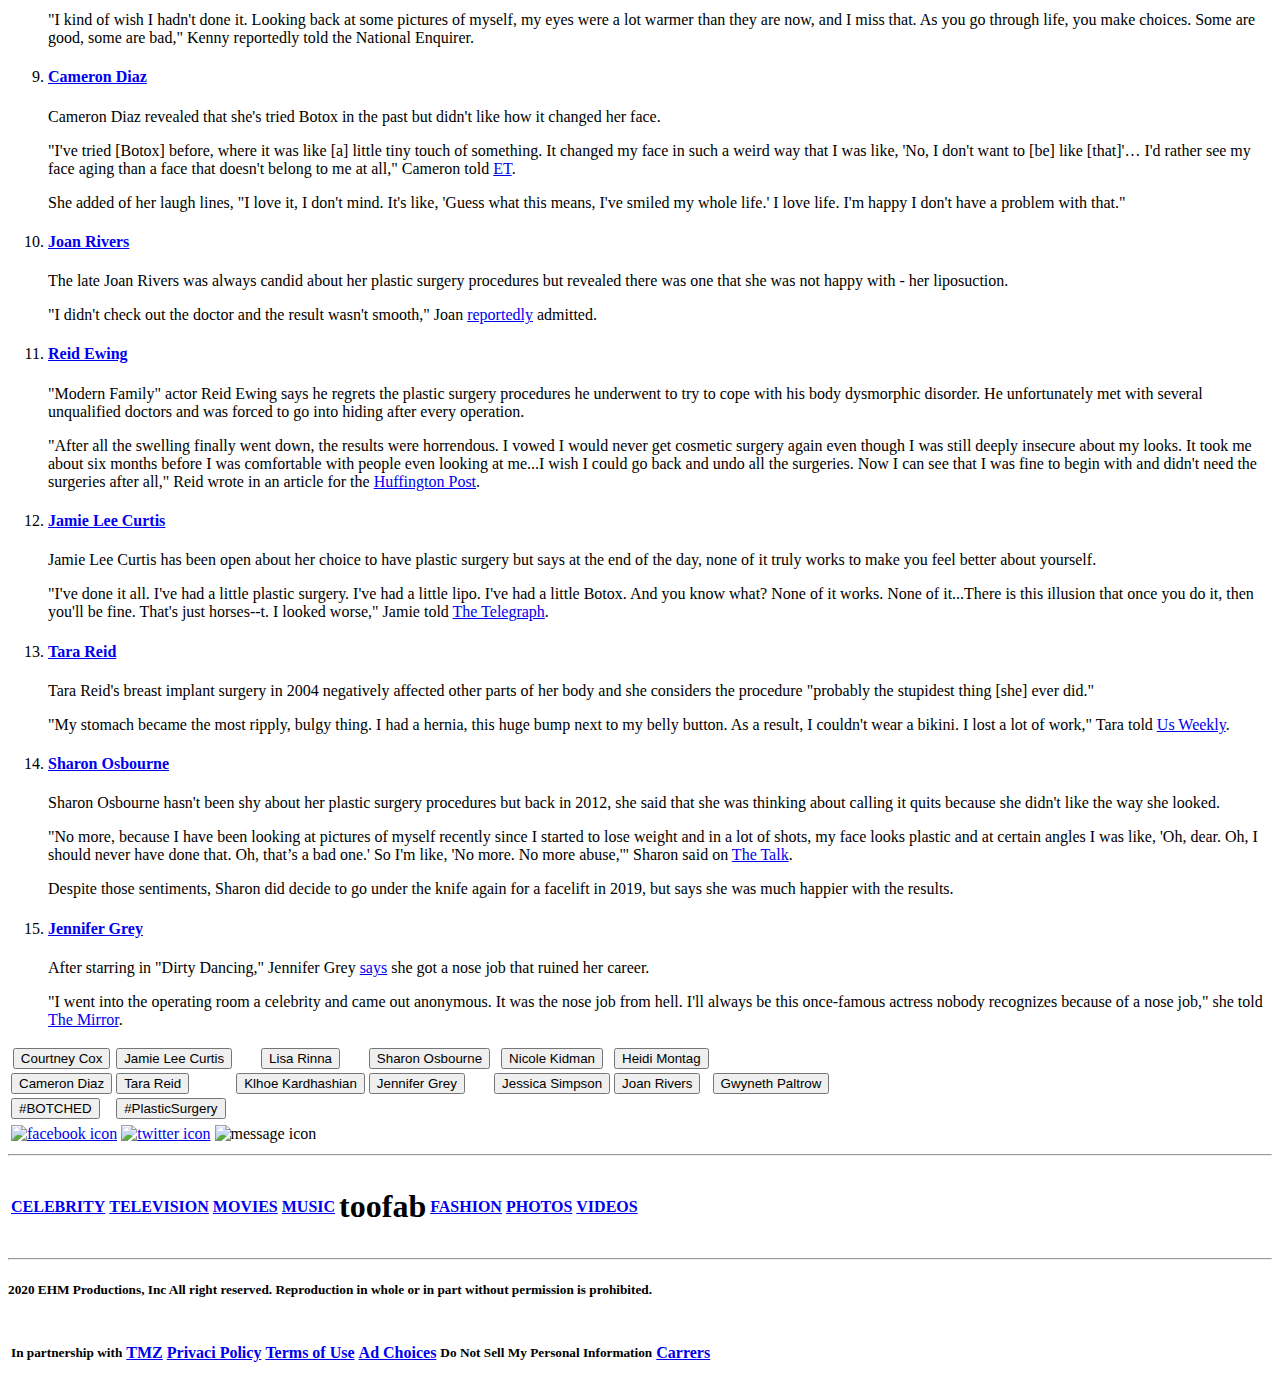
==== commit 494cf2ed: "bottom of the site" ====
--- a/index.html
+++ b/index.html
@@ -10,43 +10,92 @@
     <table>
         <thead>
             <tr>
-                <th>
+                <th></th>
+                <th></th>
+                <th></th>
+                <th></th>
+                <th></th>
+                <th></th>
+                <th></th>
+                <th>
+                    <a href="https://www.facebook.com/TooFab/" target="_blank"><img src="fb icon black.PNG" alt="Facebook"></a>
+                </th>
+                <th>
+                    <a href="https://twitter.com/TooFab" target="_blank"><img src="tw icon black.PNG" alt="Twitter"></a>
+                </th>
+                <th>
+                    <a href="https://www.instagram.com/toofabnews/" target="_blank"><img src="ig icon black.PNG" alt="Instagram"></a>
+                </th>
+                <th>
+                    <a href="https://www.youtube.com/user/toofabvideos" target="_blank"><img src="youtube icon black.PNG" alt="Youtube"></a>
+                </th>
+            </tr>
+        </thead>
+        <tbody>
+            <tr>
+                <td>
                     <a href="https://toofab.com/celebrity/">CELEBRITY</a>
-                </th>
-                <th>
+                </td>
+                <td>
                     <a href="https://toofab.com/tv/">TELEVISION</a>
-                </th>
-                <th>
+                </td>
+                <td>
                     <a href="https://toofab.com/movies/">MOVIES</a>
-                </th>
-                <th>
+                </td>
+                <td>
                     <a href="https://toofab.com/music/">MUSIC</a>
-                </th>
-                <th>
+                </td>
+                <td>
                     <h1>toofab</h1>
-                </th>
-                <th>
+                </td>
+                <td>
                     <a href="https://toofab.com/fashion/">FASHION</a>
-                </th>
-                <th>
+                </td>
+                <td>
                     <a href="https://toofab.com/photos/">PHOTOS</a>
-                </th>
-                <th>
+                </td>
+                <td>
                     <a href="https://toofab.com/videos/">VIDEOS</a>
-                </th>
-
-            </tr>
-
-        </thead>
+                </td>
+
+            </tr>
+
+        </tbody>
         
     </table>
     <hr>
     <h1>15 Celebrities Who Regret Altering Their Appearance</b></h1>
     <!-- first button up to the image  -->
-    <button> 
-        <a href="https://toofab.com/celebrity/"></a>Celebrity</a>
-    </button> 
-    <br>
+    <table>
+        <thead>
+            <tr>
+                <th>
+                    <button> 
+                        <a href="https://toofab.com/celebrity/"></a>Celebrity</a>
+                    </button> 
+                </th>
+                <th>
+                    <h5>
+                        By TooFab Staff
+                    </h5>
+                </th>
+                <th>
+                    <h5>
+                        10/3/2020 11:25 AM PT
+                    </h5>
+                </th>
+                <th>
+                    <a href="https://www.facebook.com/sharer.php?u=https%3A%2F%2Ftoofab.com%2F2020%2F09%2F29%2F15-celebrities-regret-altering-appearance-plastic-surgery%2F" target="_blank"><img src="fbicon.png" alt="facebook icon"></a>
+                </th>
+                <th>
+                    <a href="https://twitter.com/intent/tweet?url=https%3A%2F%2Ftoofab.com%2F2020%2F09%2F29%2F15-celebrities-regret-altering-appearance-plastic-surgery%2F&text=15%20Celebrities%20Who%20Regret%20Altering%20Their%20Appearance&via=Toofab" target="_blank"><img src="twicon.png" alt="twitter icon"></a>
+                </th>
+                <th>
+                    <img src="msicon.png" alt="message icon">
+                </th>
+            </tr>
+        </thead>
+    </table>
     <br>
     <img src="image 1.jpg" alt="famous with their face operated" width="820">
     <h2>Sometimes cosmetic procedures just don't provide the results that patients are looking for.</h2>
@@ -308,13 +357,93 @@
                         <a href="https://toofab.com/tags/PlasticSurgery/"></a>#PlasticSurgery</a>
                     </button>
                 </td>
-
-            </tr>
-
+            </tr>
         </tbody>
     </table>
+    <table>
+        <thead>
+            <tr>
+                <td>
+                    <a href="https://www.facebook.com/sharer.php?u=https%3A%2F%2Ftoofab.com%2F2020%2F09%2F29%2F15-celebrities-regret-altering-appearance-plastic-surgery%2F" target="_blank"><img src="fbicon.png" alt="facebook icon"></a>
+                </td>
+                <td>
+                    <a href="https://twitter.com/intent/tweet?url=https%3A%2F%2Ftoofab.com%2F2020%2F09%2F29%2F15-celebrities-regret-altering-appearance-plastic-surgery%2F&text=15%20Celebrities%20Who%20Regret%20Altering%20Their%20Appearance&via=Toofab" target="_blank"><img src="twicon.png" alt="twitter icon"></a>
+                </td>
+                <td>
+                    <img src="msicon.png" alt="message icon">
+                </td>
+            </tr>
+        </thead>
+    </table>
     <hr>
-    <h1>Toofab</h1>
+    <table>
+        <thead>
+            <tr>
+                <th>
+                    <a href="https://toofab.com/celebrity/">CELEBRITY</a>
+                </th>
+                <th>
+                    <a href="https://toofab.com/tv/">TELEVISION</a>
+                </th>
+                <th>
+                    <a href="https://toofab.com/movies/">MOVIES</a>
+                </th>
+                <th>
+                    <a href="https://toofab.com/music/">MUSIC</a>
+                </th>
+                <th>
+                    <h1>toofab</h1>
+                </th>
+                <th>
+                    <a href="https://toofab.com/fashion/">FASHION</a>
+                </th>
+                <th>
+                    <a href="https://toofab.com/photos/">PHOTOS</a>
+                </th>
+                <th>
+                    <a href="https://toofab.com/videos/">VIDEOS</a>
+                </th>
+
+            </tr>
+
+        </thead>
+        
+    </table>
+    <hr>
+    <h5>
+        2020 EHM Productions, Inc All right reserved. Reproduction in whole or in part without permission is prohibited.
+    </h5>
+    <table>
+        <thead>
+            <tr>
+                <th>
+                    <h5>
+                        In partnership with
+                    </h5>
+                </th>
+                <th>
+                    <a href="https://www.tmz.com/" target="_blank">TMZ</a>
+                </th>
+                <th>
+                    <a href="https://policies.warnerbros.com/privacy/" target="_blank">Privaci Policy</a>
+                </th>
+                <th>
+                    <a href="https://policies.warnerbros.com/terms/en-us/html/terms_en-us_1.2.0.html" target="_blank">Terms of Use</a>
+                </th>
+                <th>
+                    <a href="https://policies.warnerbros.com/privacy/en-us/html/privacy_en-us_1.3.0.html#adchoices" target="_blank">Ad Choices</a>
+                </th>
+                <th>
+                    <h5>Do Not Sell My Personal Information</h5>
+                </th>
+                <th>
+                    <a href="https://www.tmz.com/pages/careers/" target="_blank">Carrers</a>
+                </th>
+            </tr>
+
+        </thead>
+        
+    </table>
     
     
     
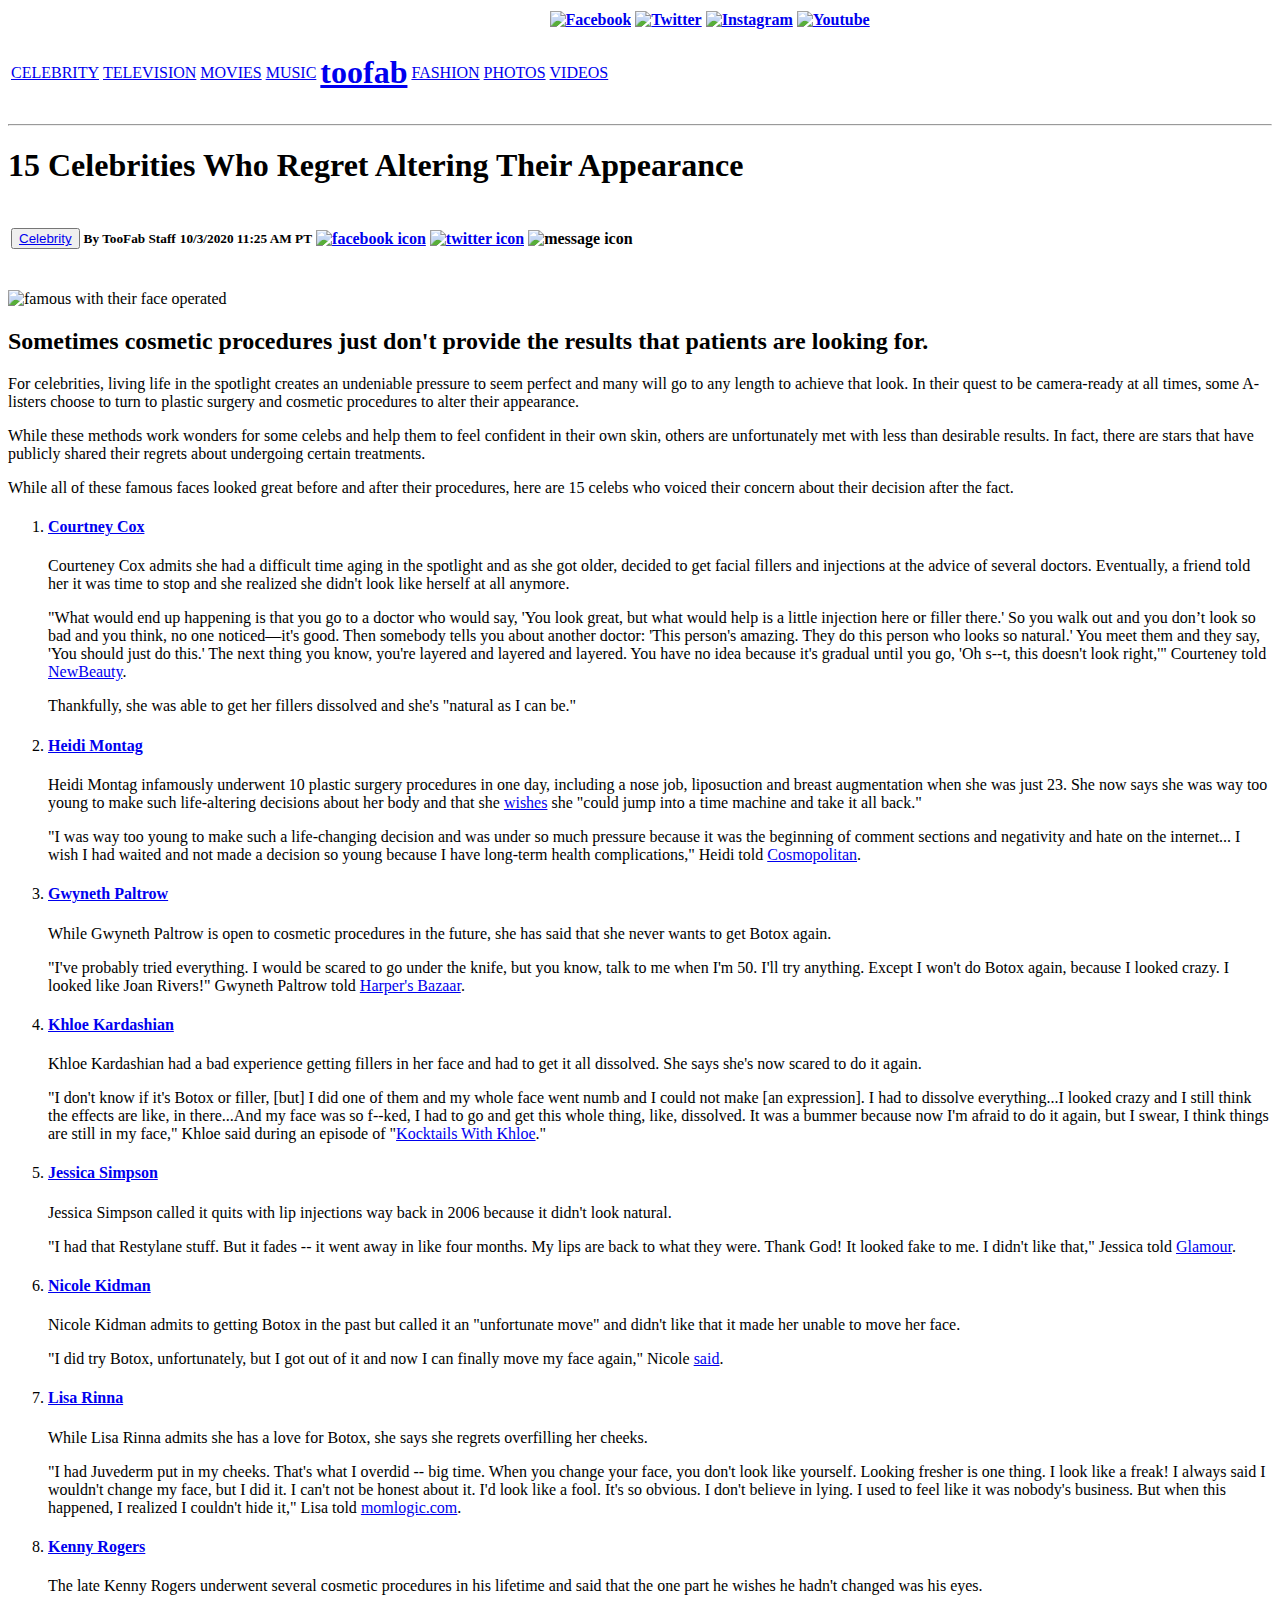
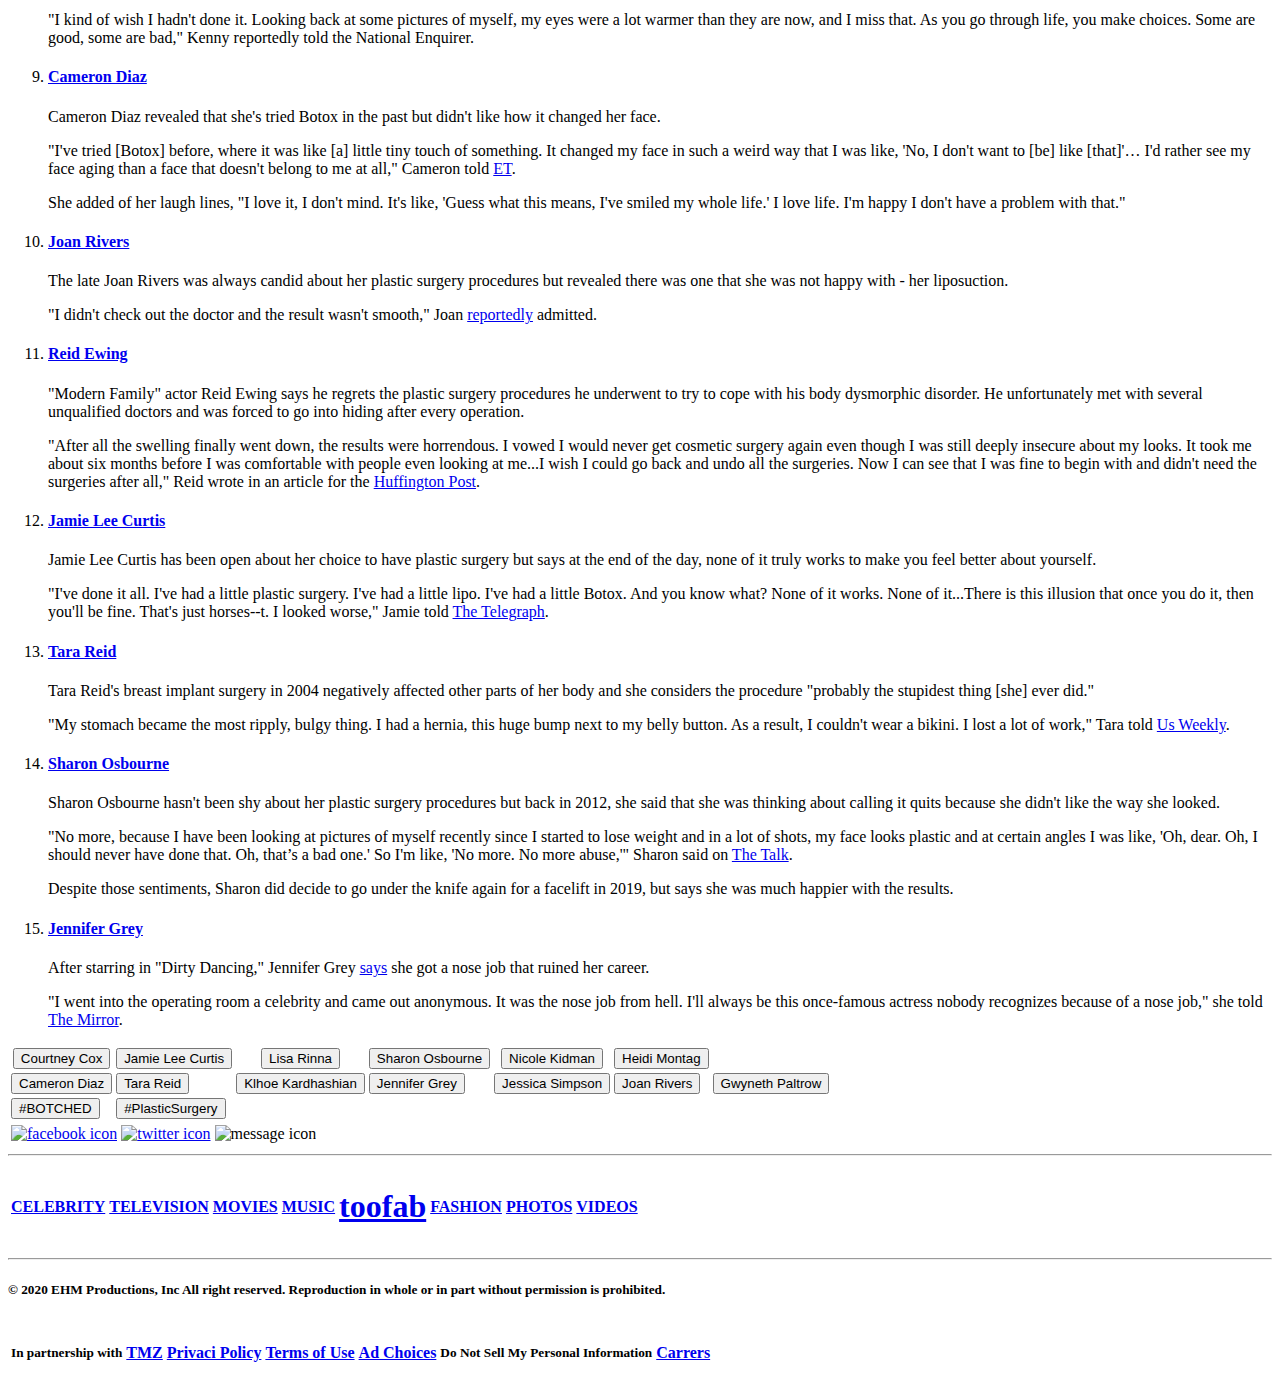
==== commit 6f933229: "some format changes" ====
--- a/index.html
+++ b/index.html
@@ -46,7 +46,7 @@
                     <a href="https://toofab.com/music/">MUSIC</a>
                 </td>
                 <td>
-                    <h1>toofab</h1>
+                    <h1><a href="https://toofab.com/">toofab</a></h1>
                 </td>
                 <td>
                     <a href="https://toofab.com/fashion/">FASHION</a>
@@ -71,7 +71,7 @@
             <tr>
                 <th>
                     <button> 
-                        <a href="https://toofab.com/celebrity/"></a>Celebrity</a>
+                        <a href="https://toofab.com/celebrity/">Celebrity</a>
                     </button> 
                 </th>
                 <th>
@@ -392,7 +392,7 @@
                     <a href="https://toofab.com/music/">MUSIC</a>
                 </th>
                 <th>
-                    <h1>toofab</h1>
+                    <h1><a href="https://toofab.com/">toofab</a></h1>
                 </th>
                 <th>
                     <a href="https://toofab.com/fashion/">FASHION</a>
@@ -411,7 +411,7 @@
     </table>
     <hr>
     <h5>
-        2020 EHM Productions, Inc All right reserved. Reproduction in whole or in part without permission is prohibited.
+        © 2020 EHM Productions, Inc All right reserved. Reproduction in whole or in part without permission is prohibited.
     </h5>
     <table>
         <thead>
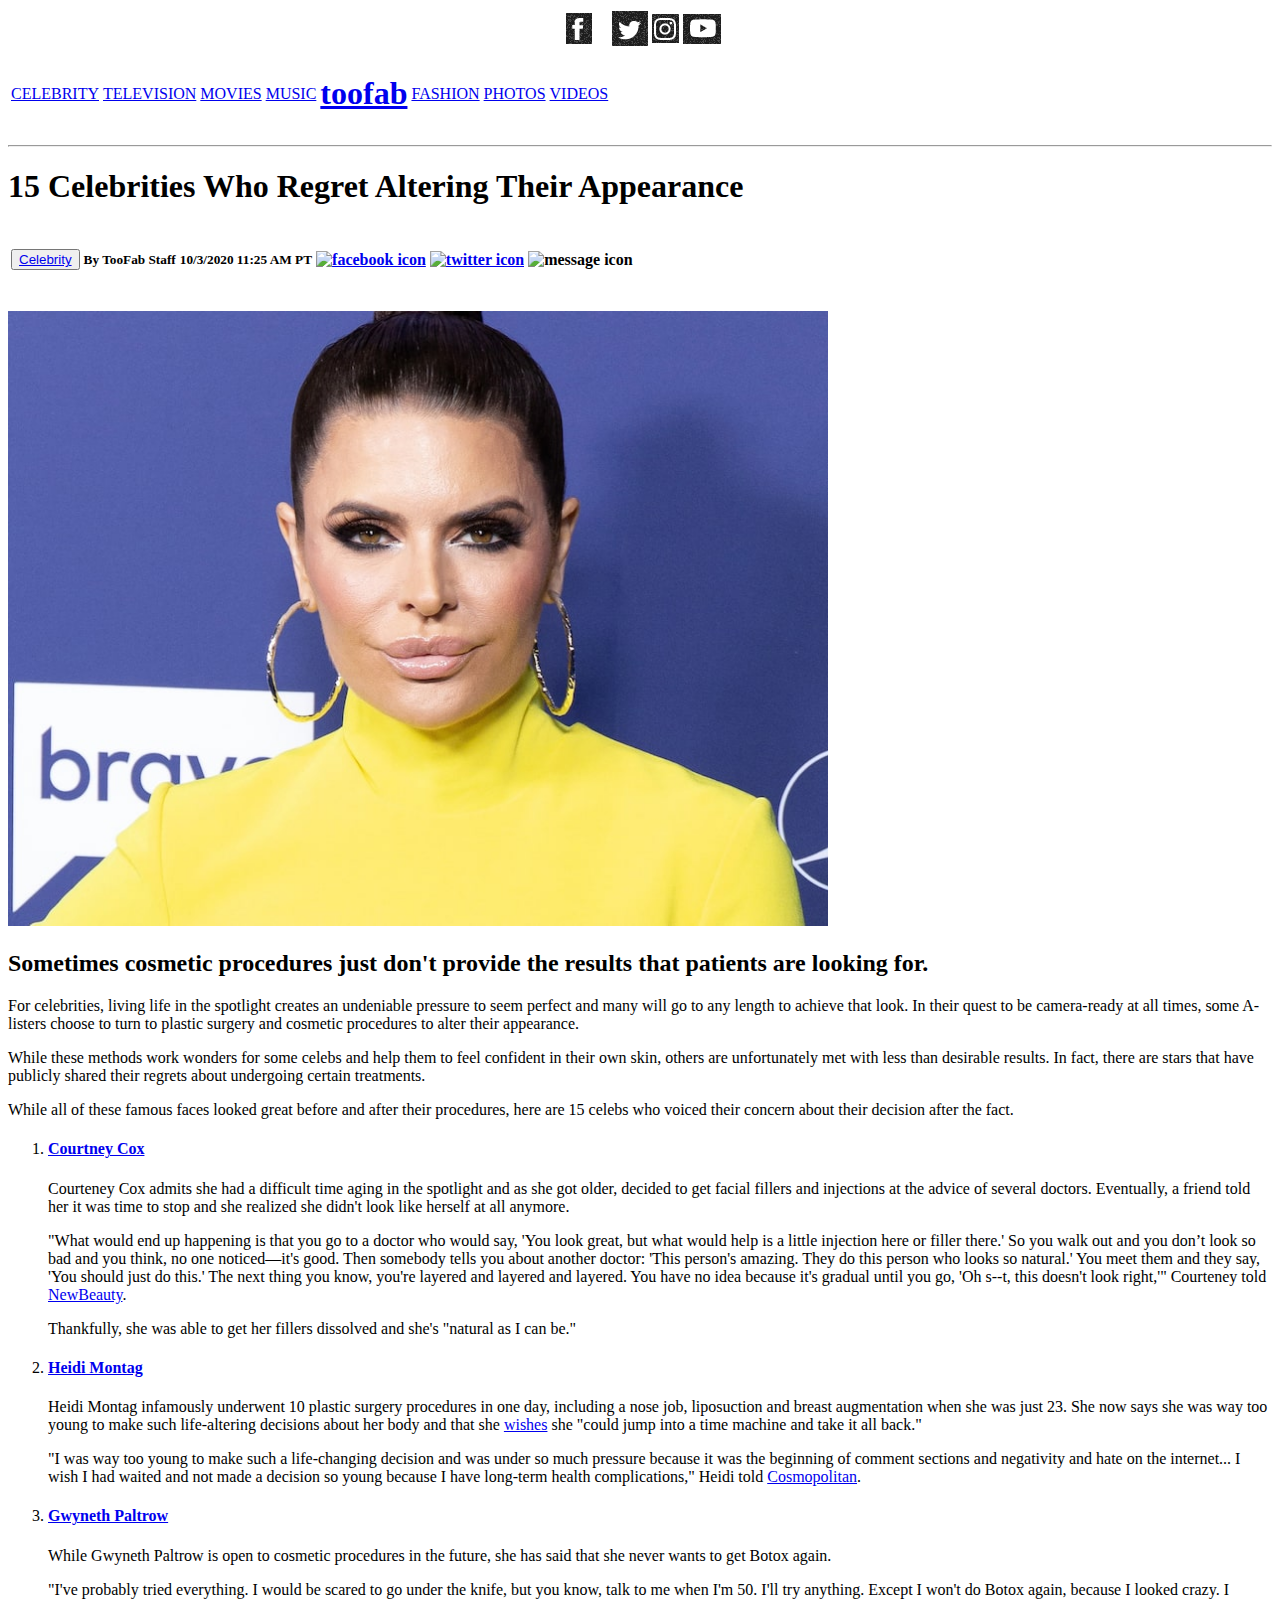
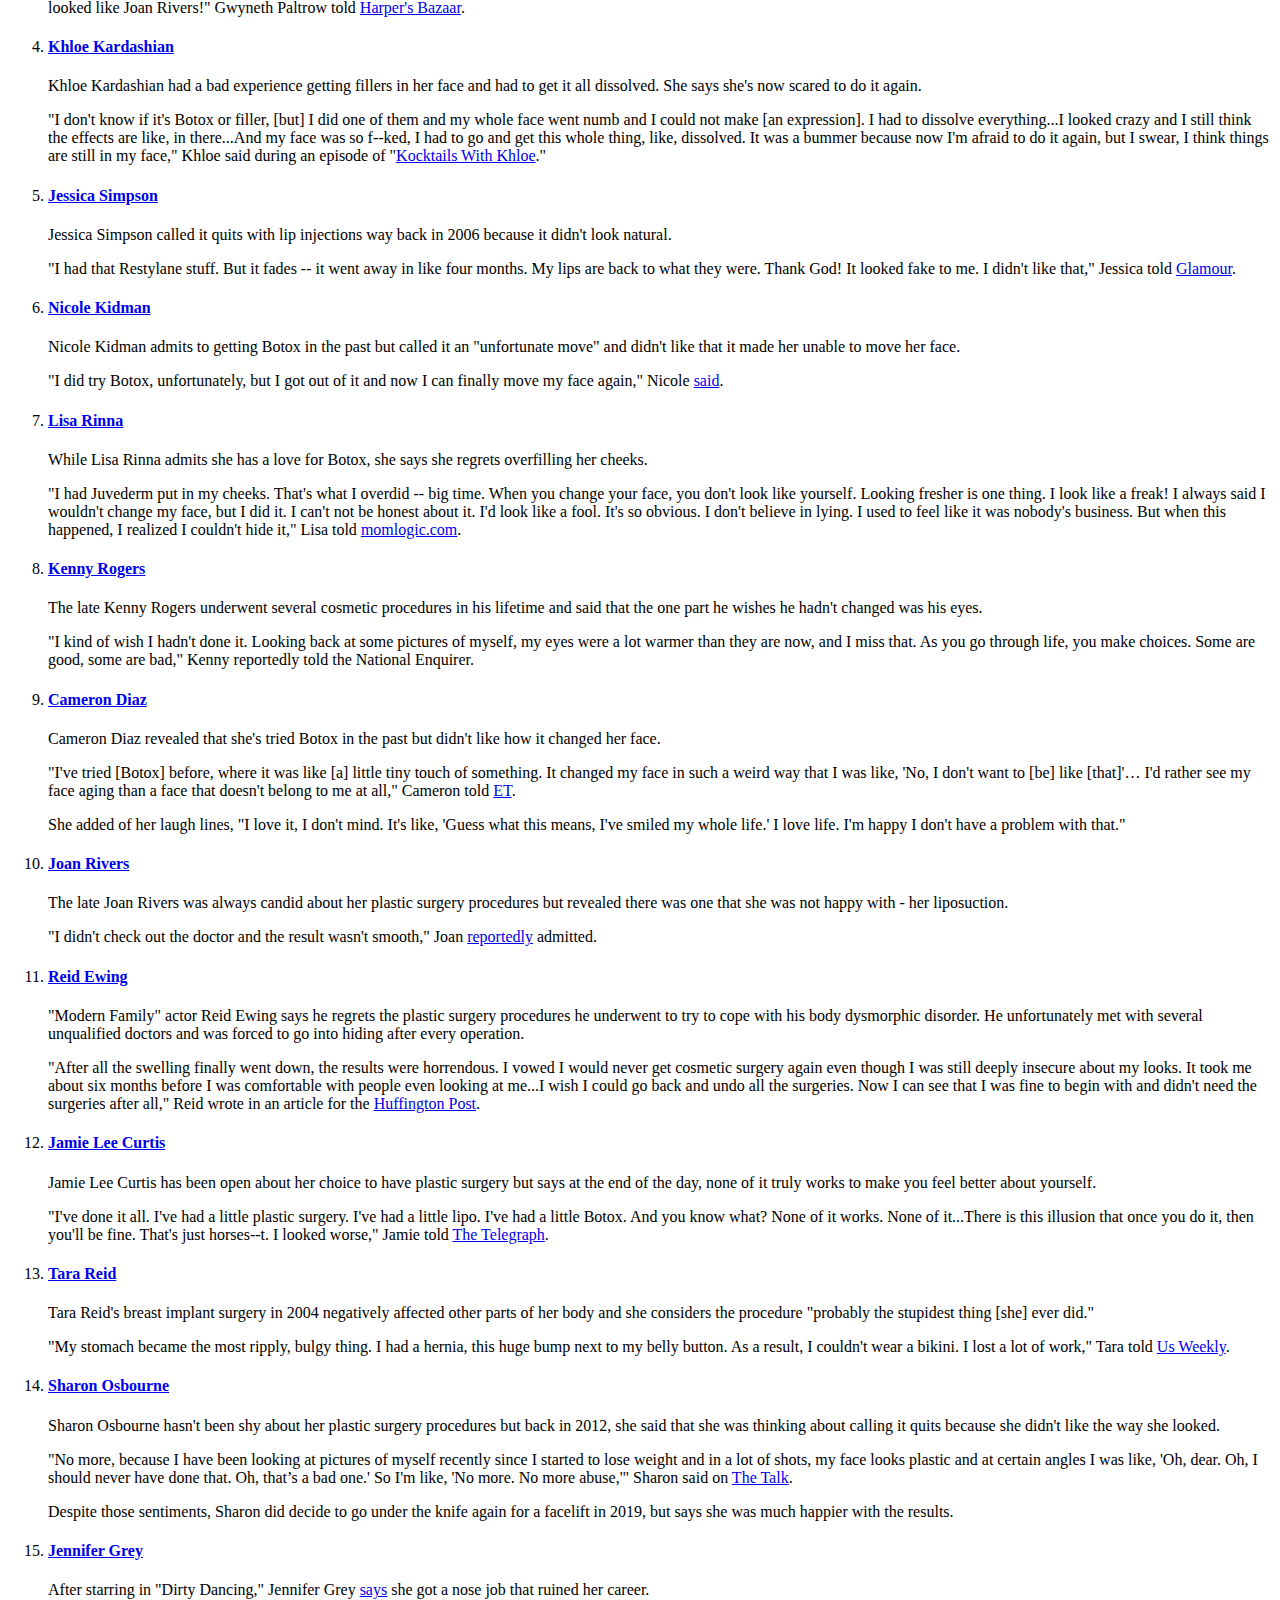
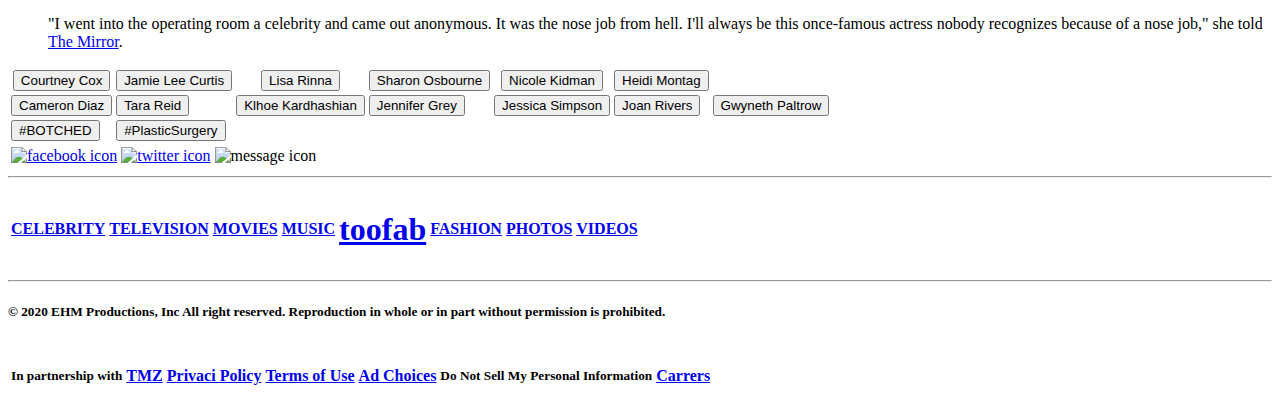
==== commit 91f0aeaf: "change-images" ====
--- a/index.html
+++ b/index.html
@@ -18,16 +18,16 @@
                 <th></th>
                 <th></th>
                 <th>
-                    <a href="https://www.facebook.com/TooFab/" target="_blank"><img src="fb icon black.PNG" alt="Facebook"></a>
-                </th>
-                <th>
-                    <a href="https://twitter.com/TooFab" target="_blank"><img src="tw icon black.PNG" alt="Twitter"></a>
-                </th>
-                <th>
-                    <a href="https://www.instagram.com/toofabnews/" target="_blank"><img src="ig icon black.PNG" alt="Instagram"></a>
-                </th>
-                <th>
-                    <a href="https://www.youtube.com/user/toofabvideos" target="_blank"><img src="youtube icon black.PNG" alt="Youtube"></a>
+                    <a href="https://www.facebook.com/TooFab/" target="_blank"><img src="fbiconblack.PNG" alt="Facebook"></a>
+                </th>
+                <th>
+                    <a href="https://twitter.com/TooFab" target="_blank"><img src="twiconblack.PNG" alt="Twitter"></a>
+                </th>
+                <th>
+                    <a href="https://www.instagram.com/toofabnews/" target="_blank"><img src="igiconblack.PNG" alt="Instagram"></a>
+                </th>
+                <th>
+                    <a href="https://www.youtube.com/user/toofabvideos" target="_blank"><img src="youiconblack.PNG" alt="Youtube"></a>
                 </th>
             </tr>
         </thead>
@@ -65,7 +65,7 @@
     </table>
     <hr>
     <h1>15 Celebrities Who Regret Altering Their Appearance</b></h1>
-    <!-- first button up to the image  -->
+    <!-- first button and icons up to the image  -->
     <table>
         <thead>
             <tr>
@@ -97,7 +97,7 @@
         </thead>
     </table>
     <br>
-    <img src="image 1.jpg" alt="famous with their face operated" width="820">
+    <img src="image1.jpg" alt="famous with their face operated" width="820">
     <h2>Sometimes cosmetic procedures just don't provide the results that patients are looking for.</h2>
     
     <p>
@@ -109,7 +109,7 @@
     <p>
         While all of these famous faces looked great before and after their procedures, here are 15 celebs who voiced their concern about their decision after the fact.
     </p>
-    
+    <!-- Artists -->
     <ol>
         <li>
             <h4><a href="https://toofab.com/people/courteney-cox/">Courtney Cox</a></h4>
@@ -445,10 +445,5 @@
         
     </table>
     
-    
-    
-
-
-   
 </body>
 </html>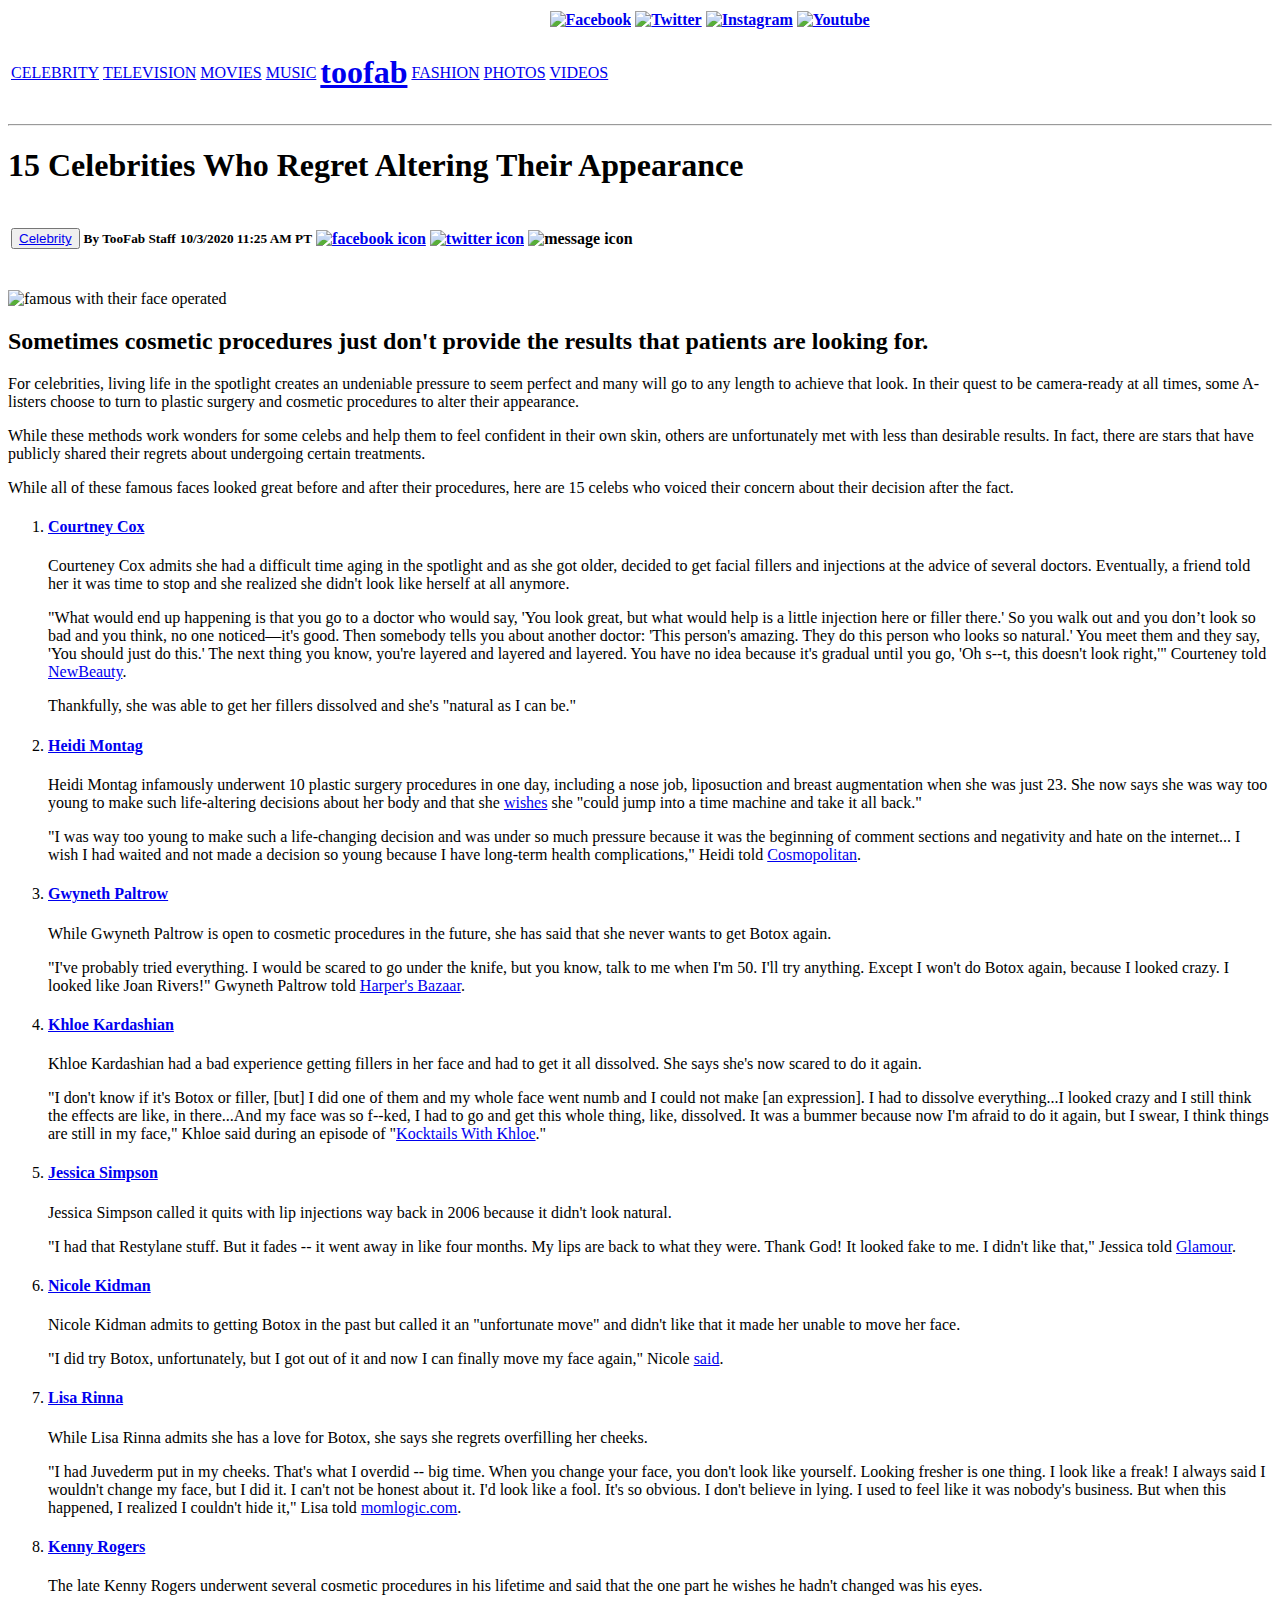
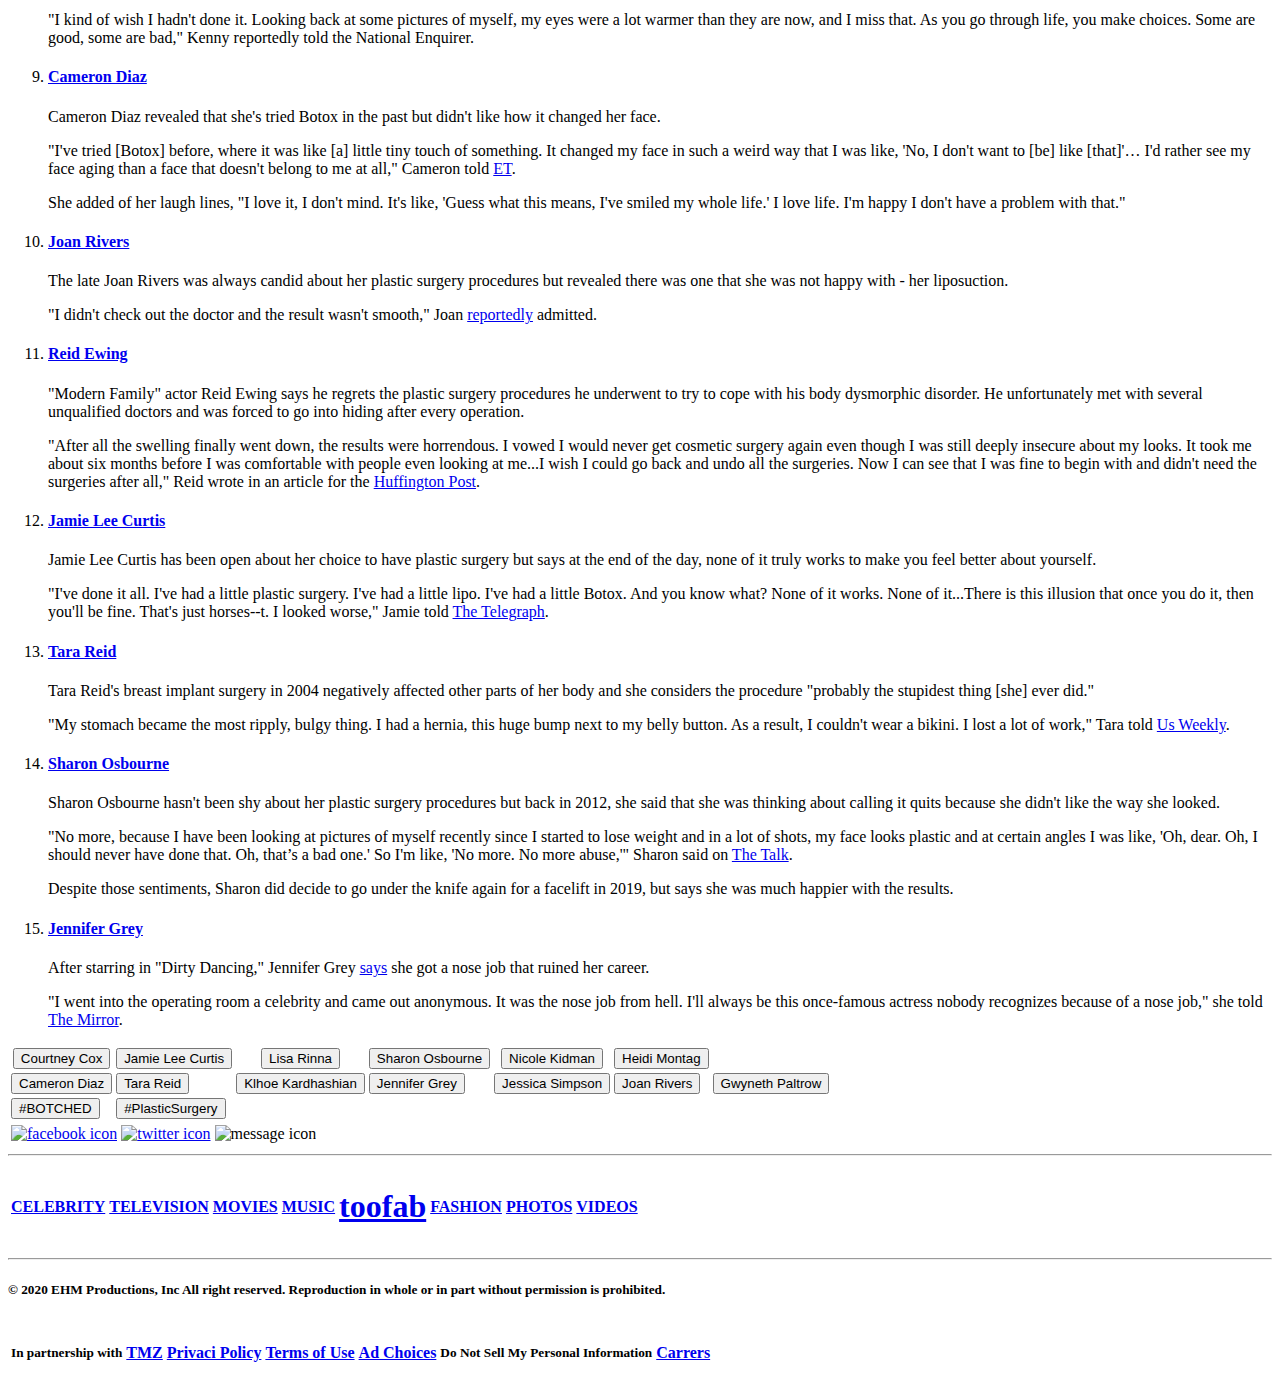
==== commit d0affbe3: "create a new folder called img-news1" ====
--- a/index.html
+++ b/index.html
@@ -18,16 +18,16 @@
                 <th></th>
                 <th></th>
                 <th>
-                    <a href="https://www.facebook.com/TooFab/" target="_blank"><img src="fbiconblack.PNG" alt="Facebook"></a>
-                </th>
-                <th>
-                    <a href="https://twitter.com/TooFab" target="_blank"><img src="twiconblack.PNG" alt="Twitter"></a>
-                </th>
-                <th>
-                    <a href="https://www.instagram.com/toofabnews/" target="_blank"><img src="igiconblack.PNG" alt="Instagram"></a>
-                </th>
-                <th>
-                    <a href="https://www.youtube.com/user/toofabvideos" target="_blank"><img src="youiconblack.PNG" alt="Youtube"></a>
+                    <a href="https://www.facebook.com/TooFab/" target="_blank"><img src="img-news1/fbiconblack.PNG" alt="Facebook"></a>
+                </th>
+                <th>
+                    <a href="https://twitter.com/TooFab" target="_blank"><img src="img-news1/twiconblack.PNG" alt="Twitter"></a>
+                </th>
+                <th>
+                    <a href="https://www.instagram.com/toofabnews/" target="_blank"><img src="img-news1/igiconblack.PNG" alt="Instagram"></a>
+                </th>
+                <th>
+                    <a href="https://www.youtube.com/user/toofabvideos" target="_blank"><img src="img-news1/youiconblack.PNG" alt="Youtube"></a>
                 </th>
             </tr>
         </thead>
@@ -85,19 +85,19 @@
                     </h5>
                 </th>
                 <th>
-                    <a href="https://www.facebook.com/sharer.php?u=https%3A%2F%2Ftoofab.com%2F2020%2F09%2F29%2F15-celebrities-regret-altering-appearance-plastic-surgery%2F" target="_blank"><img src="fbicon.png" alt="facebook icon"></a>
-                </th>
-                <th>
-                    <a href="https://twitter.com/intent/tweet?url=https%3A%2F%2Ftoofab.com%2F2020%2F09%2F29%2F15-celebrities-regret-altering-appearance-plastic-surgery%2F&text=15%20Celebrities%20Who%20Regret%20Altering%20Their%20Appearance&via=Toofab" target="_blank"><img src="twicon.png" alt="twitter icon"></a>
-                </th>
-                <th>
-                    <img src="msicon.png" alt="message icon">
+                    <a href="https://www.facebook.com/sharer.php?u=https%3A%2F%2Ftoofab.com%2F2020%2F09%2F29%2F15-celebrities-regret-altering-appearance-plastic-surgery%2F" target="_blank"><img src="img-news1/fbicon.png" alt="facebook icon"></a>
+                </th>
+                <th>
+                    <a href="https://twitter.com/intent/tweet?url=https%3A%2F%2Ftoofab.com%2F2020%2F09%2F29%2F15-celebrities-regret-altering-appearance-plastic-surgery%2F&text=15%20Celebrities%20Who%20Regret%20Altering%20Their%20Appearance&via=Toofab" target="_blank"><img src="img-news1/twicon.png" alt="twitter icon"></a>
+                </th>
+                <th>
+                    <img src="img-news1/msicon.png" alt="message icon">
                 </th>
             </tr>
         </thead>
     </table>
     <br>
-    <img src="image1.jpg" alt="famous with their face operated" width="820">
+    <img src="img-news1/image1.jpg" alt="famous with their face operated" width="820">
     <h2>Sometimes cosmetic procedures just don't provide the results that patients are looking for.</h2>
     
     <p>
@@ -364,13 +364,13 @@
         <thead>
             <tr>
                 <td>
-                    <a href="https://www.facebook.com/sharer.php?u=https%3A%2F%2Ftoofab.com%2F2020%2F09%2F29%2F15-celebrities-regret-altering-appearance-plastic-surgery%2F" target="_blank"><img src="fbicon.png" alt="facebook icon"></a>
-                </td>
-                <td>
-                    <a href="https://twitter.com/intent/tweet?url=https%3A%2F%2Ftoofab.com%2F2020%2F09%2F29%2F15-celebrities-regret-altering-appearance-plastic-surgery%2F&text=15%20Celebrities%20Who%20Regret%20Altering%20Their%20Appearance&via=Toofab" target="_blank"><img src="twicon.png" alt="twitter icon"></a>
-                </td>
-                <td>
-                    <img src="msicon.png" alt="message icon">
+                    <a href="https://www.facebook.com/sharer.php?u=https%3A%2F%2Ftoofab.com%2F2020%2F09%2F29%2F15-celebrities-regret-altering-appearance-plastic-surgery%2F" target="_blank"><img src="img-news1/fbicon.png" alt="facebook icon"></a>
+                </td>
+                <td>
+                    <a href="https://twitter.com/intent/tweet?url=https%3A%2F%2Ftoofab.com%2F2020%2F09%2F29%2F15-celebrities-regret-altering-appearance-plastic-surgery%2F&text=15%20Celebrities%20Who%20Regret%20Altering%20Their%20Appearance&via=Toofab" target="_blank"><img src="img-news1/twicon.png" alt="twitter icon"></a>
+                </td>
+                <td>
+                    <img src="img-news1/msicon.png" alt="message icon">
                 </td>
             </tr>
         </thead>
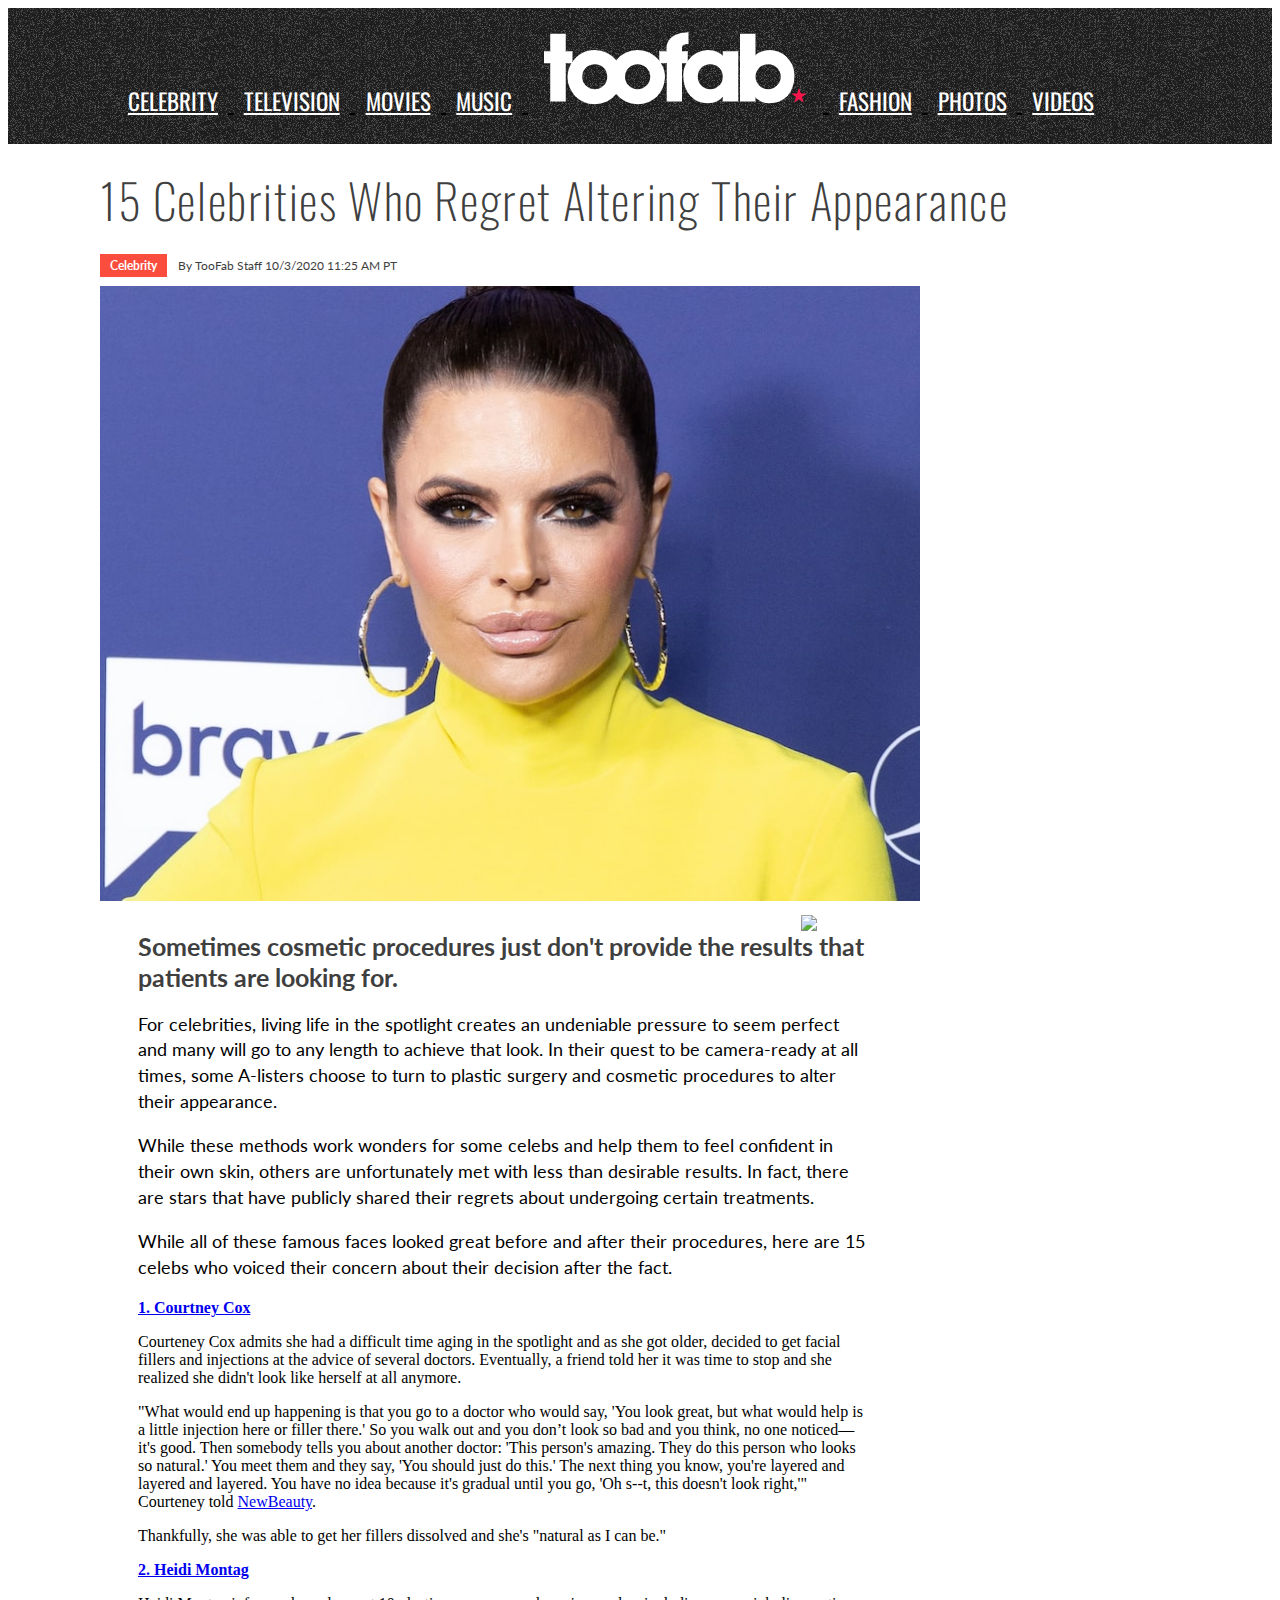
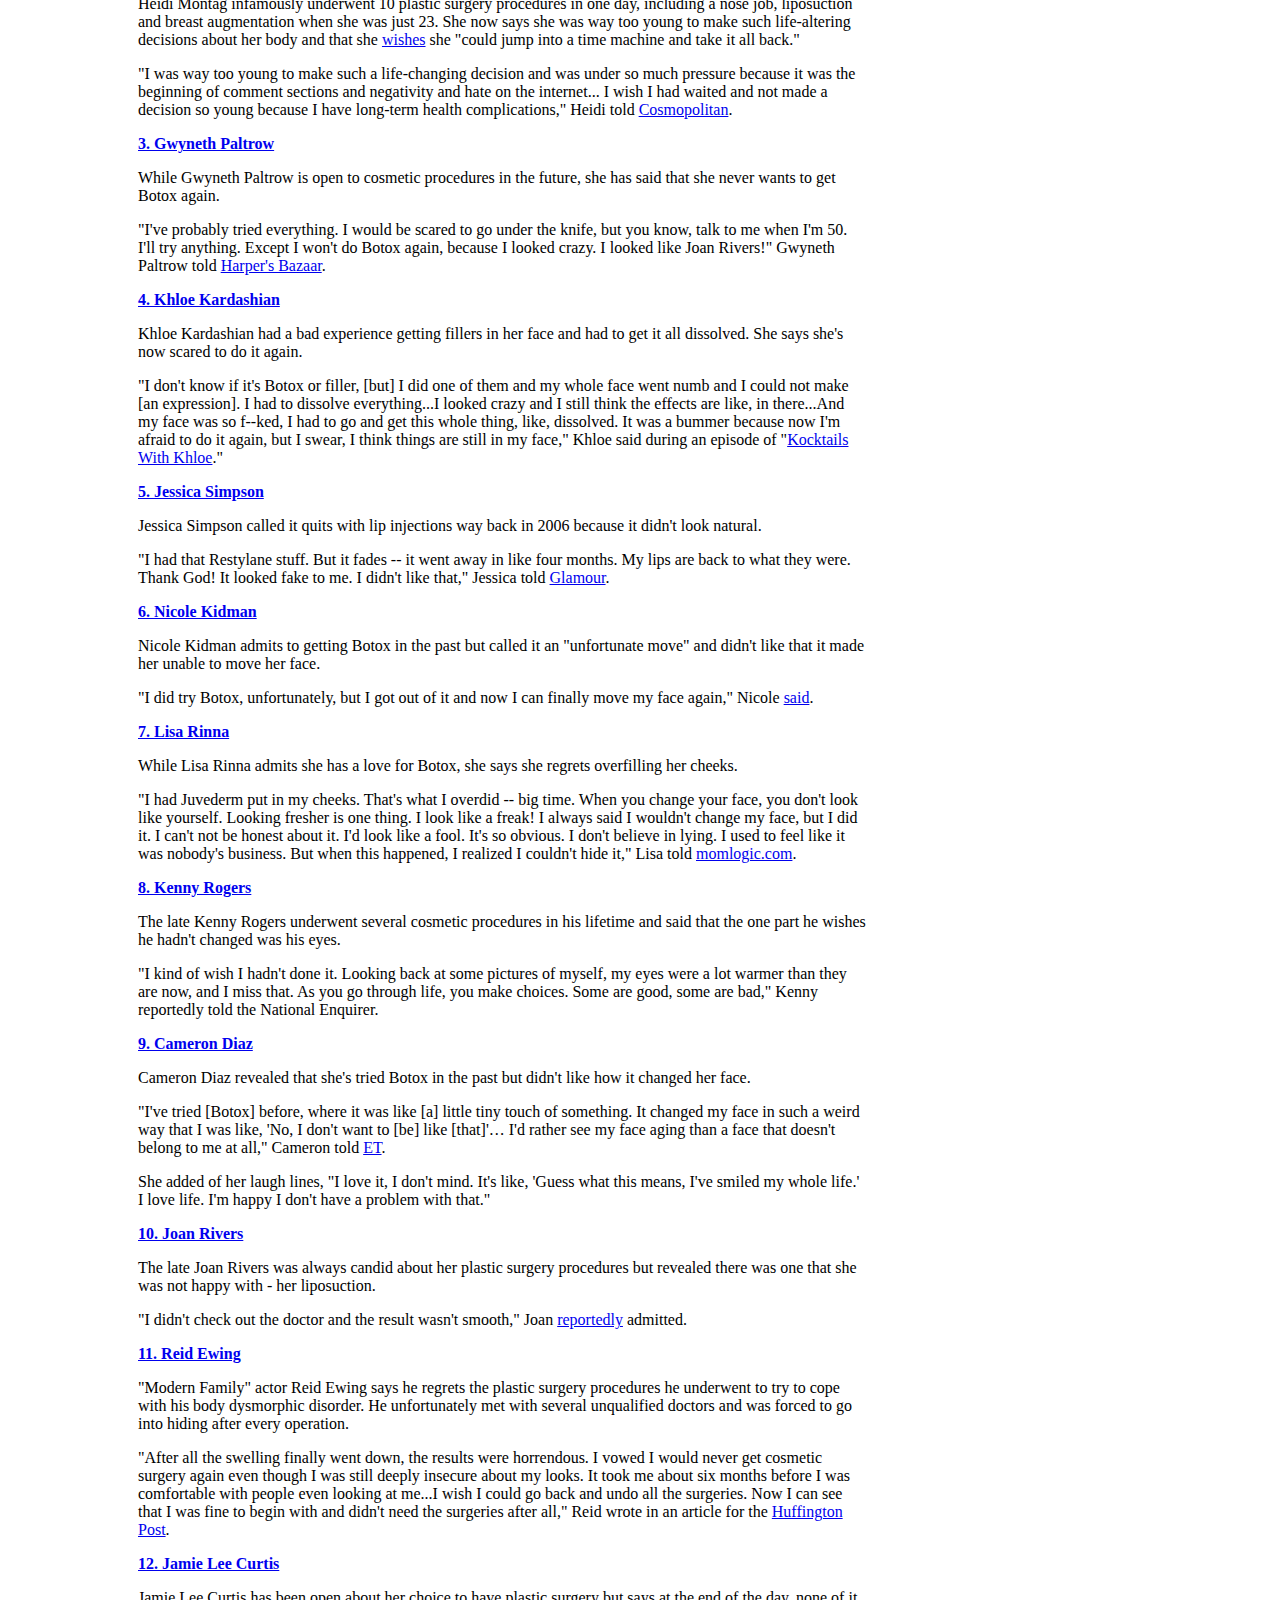
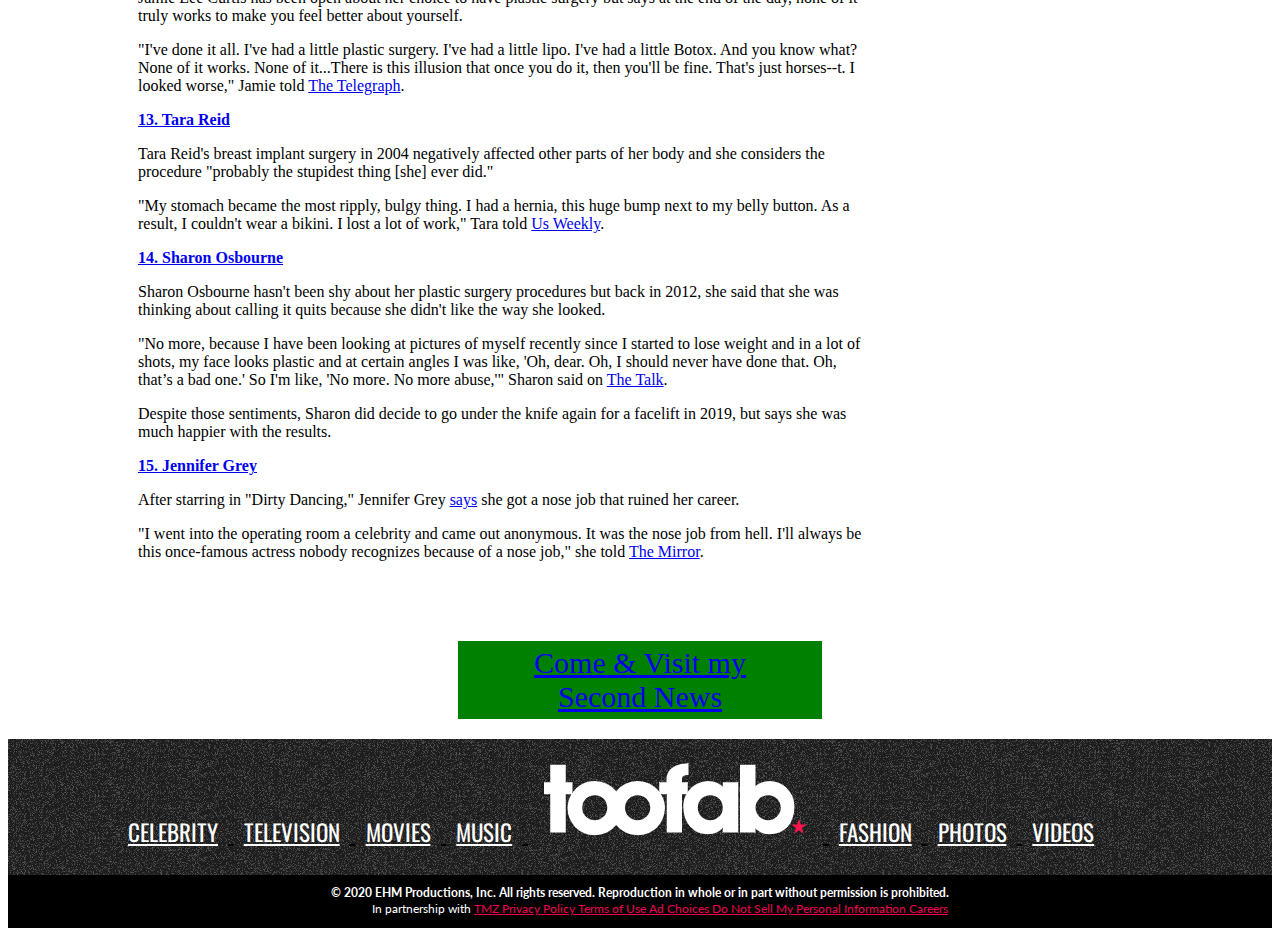
==== commit 60bd8d73: "final changes in the format" ====
--- a/index.html
+++ b/index.html
@@ -4,446 +4,224 @@
     <meta charset="UTF-8">
     <meta name="viewport" content="width=, initial-scale=1.0">
     <title>15 Celebrities Who Regret Altering Their Appearance</title>
+    <link rel="stylesheet" href="index.css">
+    <link rel="stylesheet" type="text/css" href="//fonts.googleapis.com/css?family=Oswald" />
+    <link rel="stylesheet" type="text/css" href="//fonts.googleapis.com/css?family=Lato" />
+</head>
 </head>
 <body>
     <!-- table at the top-->
-    <table>
-        <thead>
-            <tr>
-                <th></th>
-                <th></th>
-                <th></th>
-                <th></th>
-                <th></th>
-                <th></th>
-                <th></th>
-                <th>
-                    <a href="https://www.facebook.com/TooFab/" target="_blank"><img src="img-news1/fbiconblack.PNG" alt="Facebook"></a>
-                </th>
-                <th>
-                    <a href="https://twitter.com/TooFab" target="_blank"><img src="img-news1/twiconblack.PNG" alt="Twitter"></a>
-                </th>
-                <th>
-                    <a href="https://www.instagram.com/toofabnews/" target="_blank"><img src="img-news1/igiconblack.PNG" alt="Instagram"></a>
-                </th>
-                <th>
-                    <a href="https://www.youtube.com/user/toofabvideos" target="_blank"><img src="img-news1/youiconblack.PNG" alt="Youtube"></a>
-                </th>
-            </tr>
-        </thead>
-        <tbody>
-            <tr>
-                <td>
+    <nav class="navbar">
+        <div class="container0">
+            <ul>
+                <li>
                     <a href="https://toofab.com/celebrity/">CELEBRITY</a>
-                </td>
-                <td>
-                    <a href="https://toofab.com/tv/">TELEVISION</a>
-                </td>
-                <td>
+                </li>
+                <li>
+                    <a href="https://toofab.com/tv">TELEVISION</a>
+                </li>
+                <li>
                     <a href="https://toofab.com/movies/">MOVIES</a>
-                </td>
-                <td>
-                    <a href="https://toofab.com/music/">MUSIC</a>
-                </td>
-                <td>
-                    <h1><a href="https://toofab.com/">toofab</a></h1>
-                </td>
-                <td>
+                </li>
+                <li>
+                    <a href="https://toofab.com/music">MUSIC</a>
+                </li>
+                <li>
+                    <a href="https://toofab.com/"><img src="img-news2/toofabname.png"></a>
+                </li>
+                <li>
                     <a href="https://toofab.com/fashion/">FASHION</a>
-                </td>
-                <td>
+                </li>
+                <li>
                     <a href="https://toofab.com/photos/">PHOTOS</a>
-                </td>
-                <td>
+                </li>
+                <li>
                     <a href="https://toofab.com/videos/">VIDEOS</a>
-                </td>
+                </li>
+            </ul>
+        </div>
+    </nav>
+    <h1>15 Celebrities Who Regret Altering Their Appearance</h1>
+    <!-- first button and icons up to the image  -->
+    <div class="box-2">
+        <ul>
+            <li>
+                <a class="button" href="https://toofab.com/celebrity/">Celebrity</a>
+            </li>
+            <li>
+                By TooFab Staff 
+            </li>
+            <li>
+                <time>
+                    10/3/2020 11:25 AM PT
+                </time>
+            </li>
+        </ul> 
+    </div>
+    <div class="image-1">
+        <img src="img-news1/image1.jpg" alt="famous with their face operated" width="820">
+    </div>
+    <div class="youtube-logo">
+        <img src="img-news1/getty-name.PNG" alt="getty name">
+    </div>
+    <div class="container2">
+        <div class="p-1">
+            <p>Sometimes cosmetic procedures just don't provide the results that patients are looking for.</h2>
+        </div>
+        <div class="p-2">
+            <p>For celebrities, living life in the spotlight creates an undeniable pressure to seem perfect and many will go to any length to achieve that look. In their quest to be camera-ready at all times, some A-listers choose to turn to plastic surgery and cosmetic procedures to alter their appearance.</p>
+            <p>While these methods work wonders for some celebs and help them to feel confident in their own skin, others are unfortunately met with less than desirable results. In fact, there are stars that have publicly shared their regrets about undergoing certain treatments.</p>
+            <p>While all of these famous faces looked great before and after their procedures, here are 15 celebs who voiced their concern about their decision after the fact.</p>
+        </div>
+    <!-- Artists -->
+        <div class="list">
+            <ul>
+                <li>
+                    <strong><a href="https://toofab.com/people/courteney-cox/">1. Courtney Cox</a></strong>
+                </li>
+                    <p>Courteney Cox admits she had a difficult time aging in the spotlight and as she got older, decided to get facial fillers and injections at the advice of several doctors. Eventually, a friend told her it was time to stop and she realized she didn't look like herself at all anymore.</p>
+                    <p>"What would end up happening is that you go to a doctor who would say, 'You look great, but what would help is a little injection here or filler there.' So you walk out and you don’t look so bad and you think, no one noticed—it's good. Then somebody tells you about another doctor: 'This person's amazing. They do this person who looks so natural.' You meet them and they say, 'You should just do this.' The next thing you know, you're layered and layered and layered. You have no idea because it's gradual until you go, 'Oh s--t, this doesn't look right,'" Courteney told <a href="https://www.newbeauty.com/courteney-cox-beauty/">NewBeauty</a>.</p>
+                    <p>Thankfully, she was able to get her fillers dissolved and she's "natural as I can be."</p>
+                <li>
+                    <strong><a href="https://toofab.com/people/heidi-montag/">2. Heidi Montag</a></strong>
+                </li>
+                    <p>Heidi Montag infamously underwent 10 plastic surgery procedures in one day, including a nose job, liposuction and breast augmentation when she was just 23. She now says she was way too young to make such life-altering decisions about her body and that she <a href="https://www.today.com/popculture/heidi-montag-upset-surgery-scars-feels-edward-scissorhands-6C9555155">wishes</a> she "could jump into a time machine and take it all back."</p>
+                    <p>"I was way too young to make such a life-changing decision and was under so much pressure because it was the beginning of comment sections and negativity and hate on the internet... I wish I had waited and not made a decision so young because I have long-term health complications," Heidi told <a href="https://www.cosmopolitan.com/entertainment/tv/a28339096/the-hills-new-beginnings-episode-2-recap-spencer-pratt-heidi-plastic-surgery/">Cosmopolitan</a>.</p>
+                <li>
+                    <strong><a href="https://toofab.com/people/gwyneth-paltrow/">3. Gwyneth Paltrow</a></strong>
+                </li>
+                    <p>While Gwyneth Paltrow is open to cosmetic procedures in the future, she has said that she never wants to get Botox again.</p>
+                    <p>"I've probably tried everything. I would be scared to go under the knife, but you know, talk to me when I'm 50. I'll try anything. Except I won't do Botox again, because I looked crazy. I looked like Joan Rivers!" Gwyneth Paltrow told <a href="https://www.harpersbazaar.com/celebrity/latest/news/g2647/gwyneth-paltrow-interview-0513/">Harper's Bazaar</a>.</p>
+                <li>
+                    <strong><a href="https://toofab.com/people/khloe-kardashian/">4. Khloe  Kardashian</a></strong>
+                </li>
+                    <p>Khloe Kardashian had a bad experience getting fillers in her face and had to get it all dissolved. She says she's now scared to do it again.</p>
+                    <p>"I don't know if it's Botox or filler, [but] I did one of them and my whole face went numb and I could not make [an expression]. I had to dissolve everything...I looked crazy and I still think the effects are like, in there...And my face was so f--ked, I had to go and get this whole thing, like, dissolved. It was a bummer because now I'm afraid to do it again, but I swear, I think things are still in my face," Khloe said during an episode of "<a href="https://www.dailymail.co.uk/tvshowbiz/article-3508148/My-face-f-ed-Khloe-Kardashian-admits-facial-fillers-went-wrong-look-crazy.html">Kocktails With Khloe</a>."</p>
+                <li>
+                    <strong><a href="https://toofab.com/people/jessica-simpson/">5. Jessica Simpson</a></strong>
+                </li>
+                    <p>Jessica Simpson called it quits with lip injections way back in 2006 because it didn't look natural.</p>
+                    <p>"I had that Restylane stuff. But it fades -- it went away in like four months. My lips are back to what they were. Thank God! It looked fake to me. I didn't like that," Jessica told <a href="https://www.glamour.com/story/jessica-simpson">Glamour</a>.</p>
+                <li>
+                    <strong><a href="https://toofab.com/people/nicole-kidman/">6. Nicole Kidman</a></strong>
+                </li>
+                    <p>Nicole Kidman admits to getting Botox in the past but called it an "unfortunate move" and didn't like that it made her unable to move her face.</p>
+                    <p>"I did try Botox, unfortunately, but I got out of it and now I can finally move my face again," Nicole <a href="https://www.huffingtonpost.com.au/entry/nicole-kidman-botox-plastic-surgery_n_2590149?_guc_consent_skip=1567053096">said</a>.</p>
+                <li>
+                    <strong><a href="https://toofab.com/people/lisa-rinna/">7. Lisa Rinna</a></strong>
+                </li>
+                    <p>While Lisa Rinna admits she has a love for Botox, she says she regrets overfilling her cheeks.</p>
+                    <p>"I had Juvederm put in my cheeks. That's what I overdid -- big time. When you change your face, you don't look like yourself. Looking fresher is one thing. I look like a freak! I always said I wouldn't change my face, but I did it. I can't not be honest about it. I'd look like a fool. It's so obvious. I don't believe in lying. I used to feel like it was nobody's business. But when this happened, I realized I couldn't hide it," Lisa told <a href="https://www.huffpost.com/entry/lisa-rinnas-filler-regret_n_156026">momlogic.com</a>.</p>
+                <li>
+                    <strong><a href="https://toofab.com/search/?q=kenny+rogers">8. Kenny Rogers</a></strong>
+                </li>
+                    <p>The late Kenny Rogers underwent several cosmetic procedures in his lifetime and said that the one part he wishes he hadn't changed was his eyes.</p>
+                    <p>"I kind of wish I hadn't done it. Looking back at some pictures of myself, my eyes were a lot warmer than they are now, and I miss that. As you go through life, you make choices. Some are good, some are bad," Kenny reportedly told the National Enquirer.</p>
+                <li>
+                    <strong><a href="https://toofab.com/people/cameron-diaz/">9. Cameron Diaz</a></strong>
+                </li>
+                    <p>Cameron Diaz revealed that she's tried Botox in the past but didn't like how it changed her face.</p>
+                    <p>"I've tried [Botox] before, where it was like [a] little tiny touch of something. It changed my face in such a weird way that I was like, 'No, I don't want to [be] like [that]'… I'd rather see my face aging than a face that doesn't belong to me at all," Cameron told <a href="https://www.etonline.com/movies/142247_ET_FIRST_Cameron_Diaz_Regrets_Botox">ET</a>.</p>
+                    <p>She added of her laugh lines, "I love it, I don't mind. It's like, 'Guess what this means, I've smiled my whole life.' I love life. I'm happy I don't have a problem with that."</p>
+                <li>
+                    <strong><a href="https://toofab.com/people/joan-rivers/">10. Joan Rivers</a></strong>
+                </li>
+                    <p>The late Joan Rivers was always candid about her plastic surgery procedures but revealed there was one that she was not happy with - her liposuction.</p>
+                    <p>"I didn't check out the doctor and the result wasn't smooth," Joan <a href="https://www.slice.ca/21-times-celebs-wish-they-hadnt-changed-their-appearance/">reportedly</a> admitted.</p>
+                <li>
+                    <strong><a href="https://toofab.com/search/?q=reid+ewing">11. Reid Ewing</a></strong>
+                </li>
+                    <p>"Modern Family" actor Reid Ewing says he regrets the plastic surgery procedures he underwent to try to cope with his body dysmorphic disorder. He unfortunately met with several unqualified doctors and was forced to go into hiding after every operation.</p>
+                    <p>"After all the swelling finally went down, the results were horrendous. I vowed I would never get cosmetic surgery again even though I was still deeply insecure about my looks. It took me about six months before I was comfortable with people even looking at me...I wish I could go back and undo all the surgeries. Now I can see that I was fine to begin with and didn't need the surgeries after all," Reid wrote in an article for the <a href="https://www.huffpost.com/entry/reid-ewing-body-dysmorphia_b_8593076">Huffington Post</a>.</p>
+                <li>
+                    <strong><a href="https://toofab.com/people/jamie-lee-curtis/">12. Jamie Lee Curtis</a></strong>
+                </li>
+                    <p>Jamie Lee Curtis has been open about her choice to have plastic surgery but says at the end of the day, none of it truly works to make you feel better about yourself.</p>
+                    <p>"I've done it all. I've had a little plastic surgery. I've had a little lipo. I've had a little Botox. And you know what? None of it works. None of it...There is this illusion that once you do it, then you'll be fine. That's just horses--t. I looked worse," Jamie told <a href="https://www.telegraph.co.uk/news/worldnews/northamerica/usa/1405016/Nips-tucks-and-liposuction-dont-work-Ive-still-got-bad-thighs-and-a-fat-tummy.html">The Telegraph</a>.</p>
+                <li>
+                    <strong><a href="https://toofab.com/people/tara-reid/">13. Tara Reid</a></strong>
+                </li>
+                    <p>Tara Reid's breast implant surgery in 2004 negatively affected other parts of her body and she considers the procedure "probably the stupidest thing [she] ever did."</p>
+                    <p>"My stomach became the most ripply, bulgy thing. I had a hernia, this huge bump next to my belly button. As a result, I couldn't wear a bikini. I lost a lot of work," Tara told <a href="https://www.usmagazine.com/celebrity-body/news/tara-reid-reveals-bikini-bod-for-first-time-since-botched-surgery-2010315/">Us Weekly</a>.</p>
+                <li>
+                    <strong><a href="https://toofab.com/people/sharon-osbourne/">14. Sharon Osbourne</a></strong>
+                </li>
+                    <p>Sharon Osbourne hasn't been shy about her plastic surgery procedures but back in 2012, she said that she was thinking about calling it quits because she didn't like the way she looked.</p>
+                    <p>"No more, because I have been looking at pictures of myself recently since I started to lose weight and in a lot of shots, my face looks plastic and at certain angles I was like, 'Oh, dear. Oh, I should never have done that. Oh, that’s a bad one.' So I'm like, 'No more. No more abuse,'" Sharon said on <a href="https://people.com/celebrity/sharon-osbourne-double-mastectomy-she-now-swears-off-plastic-surgery/">The Talk</a>.</p>
+                    <p>Despite those sentiments, Sharon did decide to go under the knife again for a facelift in 2019, but says she was much happier with the results.</p>
+                <li>
+                    <strong><a href="https://toofab.com/people/jennifer-grey/">15. Jennifer Grey</a></strong>
+                </li>
+                    <p>After starring in "Dirty Dancing," Jennifer Grey <a href="https://people.com/health/sharon-osbourne-opens-up-about-new-facelift/">says</a> she got a nose job that ruined her career.</p>
+                    <p>"I went into the operating room a celebrity and came out anonymous. It was the nose job from hell. I'll always be this once-famous actress nobody recognizes because of a nose job," she told <a href="https://www.mirror.co.uk/3am/celebrity-news/jennifer-grey-on-patrick-swayze-dirty-1274628">The Mirror</a>.</p>
 
-            </tr>
-
-        </tbody>
-        
-    </table>
-    <hr>
-    <h1>15 Celebrities Who Regret Altering Their Appearance</b></h1>
-    <!-- first button and icons up to the image  -->
-    <table>
-        <thead>
-            <tr>
-                <th>
-                    <button> 
-                        <a href="https://toofab.com/celebrity/">Celebrity</a>
-                    </button> 
-                </th>
-                <th>
-                    <h5>
-                        By TooFab Staff
-                    </h5>
-                </th>
-                <th>
-                    <h5>
-                        10/3/2020 11:25 AM PT
-                    </h5>
-                </th>
-                <th>
-                    <a href="https://www.facebook.com/sharer.php?u=https%3A%2F%2Ftoofab.com%2F2020%2F09%2F29%2F15-celebrities-regret-altering-appearance-plastic-surgery%2F" target="_blank"><img src="img-news1/fbicon.png" alt="facebook icon"></a>
-                </th>
-                <th>
-                    <a href="https://twitter.com/intent/tweet?url=https%3A%2F%2Ftoofab.com%2F2020%2F09%2F29%2F15-celebrities-regret-altering-appearance-plastic-surgery%2F&text=15%20Celebrities%20Who%20Regret%20Altering%20Their%20Appearance&via=Toofab" target="_blank"><img src="img-news1/twicon.png" alt="twitter icon"></a>
-                </th>
-                <th>
-                    <img src="img-news1/msicon.png" alt="message icon">
-                </th>
-            </tr>
-        </thead>
-    </table>
-    <br>
-    <img src="img-news1/image1.jpg" alt="famous with their face operated" width="820">
-    <h2>Sometimes cosmetic procedures just don't provide the results that patients are looking for.</h2>
-    
-    <p>
-        For celebrities, living life in the spotlight creates an undeniable pressure to seem perfect and many will go to any length to achieve that look. In their quest to be camera-ready at all times, some A-listers choose to turn to plastic surgery and cosmetic procedures to alter their appearance.
-    </p>
-    <p>
-        While these methods work wonders for some celebs and help them to feel confident in their own skin, others are unfortunately met with less than desirable results. In fact, there are stars that have publicly shared their regrets about undergoing certain treatments.
-    </p>
-    <p>
-        While all of these famous faces looked great before and after their procedures, here are 15 celebs who voiced their concern about their decision after the fact.
-    </p>
-    <!-- Artists -->
-    <ol>
-        <li>
-            <h4><a href="https://toofab.com/people/courteney-cox/">Courtney Cox</a></h4>
-        </li>
-            <p>
-                Courteney Cox admits she had a difficult time aging in the spotlight and as she got older, decided to get facial fillers and injections at the advice of several doctors. Eventually, a friend told her it was time to stop and she realized she didn't look like herself at all anymore.
-            </p>
-            <p>
-                "What would end up happening is that you go to a doctor who would say, 'You look great, but what would help is a little injection here or filler there.' So you walk out and you don’t look so bad and you think, no one noticed—it's good. Then somebody tells you about another doctor: 'This person's amazing. They do this person who looks so natural.' You meet them and they say, 'You should just do this.' The next thing you know, you're layered and layered and layered. You have no idea because it's gradual until you go, 'Oh s--t, this doesn't look right,'" Courteney told <a href="https://www.newbeauty.com/courteney-cox-beauty/">NewBeauty</a>.
-            </p>
-            <p>
-                Thankfully, she was able to get her fillers dissolved and she's "natural as I can be."
-            </p>
-
-        <li>
-            <h4><a href="https://toofab.com/people/heidi-montag/">Heidi Montag</a></h4>
-        </li>
-            <p>
-                Heidi Montag infamously underwent 10 plastic surgery procedures in one day, including a nose job, liposuction and breast augmentation when she was just 23. She now says she was way too young to make such life-altering decisions about her body and that she <a href="https://www.today.com/popculture/heidi-montag-upset-surgery-scars-feels-edward-scissorhands-6C9555155">wishes</a> she "could jump into a time machine and take it all back."
-            </p>
-            <p>
-                "I was way too young to make such a life-changing decision and was under so much pressure because it was the beginning of comment sections and negativity and hate on the internet... I wish I had waited and not made a decision so young because I have long-term health complications," Heidi told <a href="https://www.cosmopolitan.com/entertainment/tv/a28339096/the-hills-new-beginnings-episode-2-recap-spencer-pratt-heidi-plastic-surgery/">Cosmopolitan</a>.
-            </p>
-
-        <li>
-            <h4><a href="https://toofab.com/people/gwyneth-paltrow/">Gwyneth Paltrow</a></h4>
-        </li>
-            <p>
-                While Gwyneth Paltrow is open to cosmetic procedures in the future, she has said that she never wants to get Botox again.
-            </p>
-            <p>
-                "I've probably tried everything. I would be scared to go under the knife, but you know, talk to me when I'm 50. I'll try anything. Except I won't do Botox again, because I looked crazy. I looked like Joan Rivers!" Gwyneth Paltrow told <a href="https://www.harpersbazaar.com/celebrity/latest/news/g2647/gwyneth-paltrow-interview-0513/">Harper's Bazaar</a>.
-            </p>
-
-        <li>
-            <h4><a href="https://toofab.com/people/khloe-kardashian/">Khloe  Kardashian</a></h4>
-        </li>
-            <p>
-                Khloe Kardashian had a bad experience getting fillers in her face and had to get it all dissolved. She says she's now scared to do it again.
-            </p>
-            <p>
-                "I don't know if it's Botox or filler, [but] I did one of them and my whole face went numb and I could not make [an expression]. I had to dissolve everything...I looked crazy and I still think the effects are like, in there...And my face was so f--ked, I had to go and get this whole thing, like, dissolved. It was a bummer because now I'm afraid to do it again, but I swear, I think things are still in my face," Khloe said during an episode of "<a href="https://www.dailymail.co.uk/tvshowbiz/article-3508148/My-face-f-ed-Khloe-Kardashian-admits-facial-fillers-went-wrong-look-crazy.html">Kocktails With Khloe</a>."
-            </p>
-            
-        <li>
-            <h4><a href="https://toofab.com/people/jessica-simpson/">Jessica Simpson</a></h4>
-        </li>
-            <p>
-                Jessica Simpson called it quits with lip injections way back in 2006 because it didn't look natural.
-            </p>
-            <p>
-                "I had that Restylane stuff. But it fades -- it went away in like four months. My lips are back to what they were. Thank God! It looked fake to me. I didn't like that," Jessica told <a href="https://www.glamour.com/story/jessica-simpson">Glamour</a>.
-            </p>
-
-        <li>
-            <h4><a href="https://toofab.com/people/nicole-kidman/">Nicole Kidman</a></h4>
-        </li>
-            <p>
-                Nicole Kidman admits to getting Botox in the past but called it an "unfortunate move" and didn't like that it made her unable to move her face.
-            </p>
-            <p>
-                "I did try Botox, unfortunately, but I got out of it and now I can finally move my face again," Nicole <a href="https://www.huffingtonpost.com.au/entry/nicole-kidman-botox-plastic-surgery_n_2590149?_guc_consent_skip=1567053096">said</a>.
-            </p>
-
-        <li>
-            <h4><a href="https://toofab.com/people/lisa-rinna/">Lisa Rinna</a></h4>
-        </li>
-            <p>
-                While Lisa Rinna admits she has a love for Botox, she says she regrets overfilling her cheeks.
-            </p>
-            <p>
-                "I had Juvederm put in my cheeks. That's what I overdid -- big time. When you change your face, you don't look like yourself. Looking fresher is one thing. I look like a freak! I always said I wouldn't change my face, but I did it. I can't not be honest about it. I'd look like a fool. It's so obvious. I don't believe in lying. I used to feel like it was nobody's business. But when this happened, I realized I couldn't hide it," Lisa told <a href="https://www.huffpost.com/entry/lisa-rinnas-filler-regret_n_156026">momlogic.com</a>.
-            </p>
-
-        <li>
-            <h4><a href="https://toofab.com/search/?q=kenny+rogers">Kenny Rogers</a></h4>
-        </li>
-            <p>
-                The late Kenny Rogers underwent several cosmetic procedures in his lifetime and said that the one part he wishes he hadn't changed was his eyes.
-            </p>
-            <p>
-                "I kind of wish I hadn't done it. Looking back at some pictures of myself, my eyes were a lot warmer than they are now, and I miss that. As you go through life, you make choices. Some are good, some are bad," Kenny reportedly told the National Enquirer.
-            </p>
-        <li>
-            <h4><a href="https://toofab.com/people/cameron-diaz/">Cameron Diaz</a></h4>
-        </li>
-            <p>
-                Cameron Diaz revealed that she's tried Botox in the past but didn't like how it changed her face.
-            </p>
-            <p>
-                "I've tried [Botox] before, where it was like [a] little tiny touch of something. It changed my face in such a weird way that I was like, 'No, I don't want to [be] like [that]'… I'd rather see my face aging than a face that doesn't belong to me at all," Cameron told <a href="https://www.etonline.com/movies/142247_ET_FIRST_Cameron_Diaz_Regrets_Botox">ET</a>.
-            </p>
-            <p>
-                She added of her laugh lines, "I love it, I don't mind. It's like, 'Guess what this means, I've smiled my whole life.' I love life. I'm happy I don't have a problem with that."
-            </p>
-
-        <li>
-            <h4><a href="https://toofab.com/people/joan-rivers/">Joan Rivers</a></h4>
-        </li>
-            <p>
-                The late Joan Rivers was always candid about her plastic surgery procedures but revealed there was one that she was not happy with - her liposuction.
-            </p>
-            <p>
-                "I didn't check out the doctor and the result wasn't smooth," Joan <a href="https://www.slice.ca/21-times-celebs-wish-they-hadnt-changed-their-appearance/">reportedly</a> admitted.
-            </p>
-
-        <li>
-            <h4><a href="https://toofab.com/search/?q=reid+ewing">Reid Ewing</a></h4>
-        </li>
-            <p>
-                "Modern Family" actor Reid Ewing says he regrets the plastic surgery procedures he underwent to try to cope with his body dysmorphic disorder. He unfortunately met with several unqualified doctors and was forced to go into hiding after every operation.
-            </p>
-            <p>
-                "After all the swelling finally went down, the results were horrendous. I vowed I would never get cosmetic surgery again even though I was still deeply insecure about my looks. It took me about six months before I was comfortable with people even looking at me...I wish I could go back and undo all the surgeries. Now I can see that I was fine to begin with and didn't need the surgeries after all," Reid wrote in an article for the <a href="https://www.huffpost.com/entry/reid-ewing-body-dysmorphia_b_8593076">Huffington Post</a>.
-            </p>
-
-        <li>
-            <h4><a href="https://toofab.com/people/jamie-lee-curtis/">Jamie Lee Curtis</a></h4>
-        </li>
-            <p>
-                Jamie Lee Curtis has been open about her choice to have plastic surgery but says at the end of the day, none of it truly works to make you feel better about yourself.
-            </p>
-            <p>
-                "I've done it all. I've had a little plastic surgery. I've had a little lipo. I've had a little Botox. And you know what? None of it works. None of it...There is this illusion that once you do it, then you'll be fine. That's just horses--t. I looked worse," Jamie told <a href="https://www.telegraph.co.uk/news/worldnews/northamerica/usa/1405016/Nips-tucks-and-liposuction-dont-work-Ive-still-got-bad-thighs-and-a-fat-tummy.html">The Telegraph</a>.
-            </p>
-
-        <li>
-            <h4><a href="https://toofab.com/people/tara-reid/">Tara Reid</a></h4>
-        </li>
-            <p>
-                Tara Reid's breast implant surgery in 2004 negatively affected other parts of her body and she considers the procedure "probably the stupidest thing [she] ever did."
-            </p>
-            <p>
-                "My stomach became the most ripply, bulgy thing. I had a hernia, this huge bump next to my belly button. As a result, I couldn't wear a bikini. I lost a lot of work," Tara told <a href="https://www.usmagazine.com/celebrity-body/news/tara-reid-reveals-bikini-bod-for-first-time-since-botched-surgery-2010315/">Us Weekly</a>.
-            </p>
-
-        <li>
-            <h4><a href="https://toofab.com/people/sharon-osbourne/">Sharon Osbourne</a></h4>
-        </li>
-            <p>
-                Sharon Osbourne hasn't been shy about her plastic surgery procedures but back in 2012, she said that she was thinking about calling it quits because she didn't like the way she looked.
-            </p>
-            <p>
-                "No more, because I have been looking at pictures of myself recently since I started to lose weight and in a lot of shots, my face looks plastic and at certain angles I was like, 'Oh, dear. Oh, I should never have done that. Oh, that’s a bad one.' So I'm like, 'No more. No more abuse,'" Sharon said on <a href="https://people.com/celebrity/sharon-osbourne-double-mastectomy-she-now-swears-off-plastic-surgery/">The Talk</a>.
-            </p>
-            <p>
-                Despite those sentiments, Sharon did decide to go under the knife again for a facelift in 2019, but says she was much happier with the results.
-            </p>
-
-        <li>
-            <h4><a href="https://toofab.com/people/jennifer-grey/">Jennifer Grey</a></h4>
-        </li>
-            <p>
-                After starring in "Dirty Dancing," Jennifer Grey <a href="https://people.com/health/sharon-osbourne-opens-up-about-new-facelift/">says</a> she got a nose job that ruined her career.
-            </p>
-            <p>
-                "I went into the operating room a celebrity and came out anonymous. It was the nose job from hell. I'll always be this once-famous actress nobody recognizes because of a nose job," she told <a href="https://www.mirror.co.uk/3am/celebrity-news/jennifer-grey-on-patrick-swayze-dirty-1274628">The Mirror</a>.
-            </p>
-
-    </ol>
-    <!-- table at the bottom-->
-    <table>
-        <thead>
-            <tr>
-                <th>
-                    <button> 
-                        <a href="https://toofab.com/people/courteney-cox/"></a>Courtney Cox</a>
-                    </button>
-                </th>
-                <th>
-                    <button>
-                        <a href="https://toofab.com/people/jamie-lee-curtis/"></a>Jamie Lee Curtis</a>
-                    </button>
-                </th>
-                <th>
-                    <button>
-                        <a href="https://toofab.com/people/lisa-rinna/"></a>Lisa Rinna</a>
-                    </button>
-                </th>
-                <th>
-                    <button>
-                        <a href="https://toofab.com/people/sharon-osbourne/"></a>Sharon Osbourne</a>
-                    </button>
-                </th>
-                <th>
-                    <button>
-                        <a href="https://toofab.com/people/nicole-kidman/"></a>Nicole Kidman</a>
-                    </button>
-                </th>
-                <th>
-                    <button>
-                        <a href="https://toofab.com/people/heidi-montag/"></a>Heidi Montag</a>
-                    </button>
-                </th>
-                <th>
-                </th>
-            </tr>
-        </thead>
-        <tbody>
-            <tr>
-                <td>
-                    <button>
-                        <a href="https://toofab.com/people/cameron-diaz/"></a>Cameron Diaz</a>
-                    </button>
-                </td>
-                <td>
-                    <button>
-                        <a href="https://toofab.com/people/tara-reid/"></a>Tara Reid</a>
-                    </button>
-                </td>
-                <td>
-                    <button>
-                        <a href="https://toofab.com/people/khloe-kardashian/"></a>Klhoe Kardhashian</a>
-                    </button>
-                </td>
-                <td>
-                    <button>
-                        <a href="https://toofab.com/people/jennifer-grey/"></a>Jennifer Grey</a>
-                    </button>
-                </td>
-                <td>
-                    <button>
-                        <a href="https://toofab.com/people/jessica-simpson/"></a>Jessica Simpson</a>
-                    </button>
-                </td>
-                <td>
-                    <button>
-                        <a href="https://toofab.com/people/joan-rivers/"></a>Joan Rivers</a>
-                    </button>
-                </td>
-                <td>
-                    <button>
-                        <a href="https://toofab.com/people/gwyneth-paltrow/"></a>Gwyneth Paltrow</a>
-                    </button>
-                </td>
-            </tr>
-            <tr>
-                <td>
-                    <button>
-                        <a href="https://toofab.com/tags/BOTCHED/"></a>#BOTCHED</a>
-                    </button>
-                </td>
-                <td>
-                    <button>
-                        <a href="https://toofab.com/tags/PlasticSurgery/"></a>#PlasticSurgery</a>
-                    </button>
-                </td>
-            </tr>
-        </tbody>
-    </table>
-    <table>
-        <thead>
-            <tr>
-                <td>
-                    <a href="https://www.facebook.com/sharer.php?u=https%3A%2F%2Ftoofab.com%2F2020%2F09%2F29%2F15-celebrities-regret-altering-appearance-plastic-surgery%2F" target="_blank"><img src="img-news1/fbicon.png" alt="facebook icon"></a>
-                </td>
-                <td>
-                    <a href="https://twitter.com/intent/tweet?url=https%3A%2F%2Ftoofab.com%2F2020%2F09%2F29%2F15-celebrities-regret-altering-appearance-plastic-surgery%2F&text=15%20Celebrities%20Who%20Regret%20Altering%20Their%20Appearance&via=Toofab" target="_blank"><img src="img-news1/twicon.png" alt="twitter icon"></a>
-                </td>
-                <td>
-                    <img src="img-news1/msicon.png" alt="message icon">
-                </td>
-            </tr>
-        </thead>
-    </table>
-    <hr>
-    <table>
-        <thead>
-            <tr>
-                <th>
+            </ul>
+        </div>  
+    </div>
+    <div class="firstnews">
+        <buttom>
+            <a href="index2.html">Come & Visit my Second News</a>
+        </buttom>
+    </div>
+    <nav class="navbar">
+        <div class="container0">
+            <ul>
+                <li>
                     <a href="https://toofab.com/celebrity/">CELEBRITY</a>
-                </th>
-                <th>
-                    <a href="https://toofab.com/tv/">TELEVISION</a>
-                </th>
-                <th>
+                </li>
+                <li>
+                    <a href="https://toofab.com/tv">TELEVISION</a>
+                </li>
+                <li>
                     <a href="https://toofab.com/movies/">MOVIES</a>
-                </th>
-                <th>
-                    <a href="https://toofab.com/music/">MUSIC</a>
-                </th>
-                <th>
-                    <h1><a href="https://toofab.com/">toofab</a></h1>
-                </th>
-                <th>
+                </li>
+                <li>
+                    <a href="https://toofab.com/music">MUSIC</a>
+                </li>
+                <li>
+                    <a href="https://toofab.com/"><img src="img-news2/toofabname.png"></a>
+                </li>
+                <li>
                     <a href="https://toofab.com/fashion/">FASHION</a>
-                </th>
-                <th>
+                </li>
+                <li>
                     <a href="https://toofab.com/photos/">PHOTOS</a>
-                </th>
-                <th>
+                </li>
+                <li>
                     <a href="https://toofab.com/videos/">VIDEOS</a>
-                </th>
-
-            </tr>
-
-        </thead>
-        
-    </table>
-    <hr>
-    <h5>
-        © 2020 EHM Productions, Inc All right reserved. Reproduction in whole or in part without permission is prohibited.
-    </h5>
-    <table>
-        <thead>
-            <tr>
-                <th>
-                    <h5>
-                        In partnership with
-                    </h5>
-                </th>
-                <th>
-                    <a href="https://www.tmz.com/" target="_blank">TMZ</a>
-                </th>
-                <th>
-                    <a href="https://policies.warnerbros.com/privacy/" target="_blank">Privaci Policy</a>
-                </th>
-                <th>
-                    <a href="https://policies.warnerbros.com/terms/en-us/html/terms_en-us_1.2.0.html" target="_blank">Terms of Use</a>
-                </th>
-                <th>
-                    <a href="https://policies.warnerbros.com/privacy/en-us/html/privacy_en-us_1.3.0.html#adchoices" target="_blank">Ad Choices</a>
-                </th>
-                <th>
-                    <h5>Do Not Sell My Personal Information</h5>
-                </th>
-                <th>
-                    <a href="https://www.tmz.com/pages/careers/" target="_blank">Carrers</a>
-                </th>
-            </tr>
-
-        </thead>
-        
-    </table>
-    
+                </li>
+            </ul>
+        </div>
+    </nav>
+    <footer id="main-footer">
+        <h5>
+            © 2020 EHM Productions, Inc. All rights reserved. Reproduction in whole or in part without permission is prohibited.
+        </h5>
+        <div class="box-4">
+            <ul>
+                <li>
+                    In partnership with
+                </li>
+                <li>
+                    <a href="https://www.tmz.com/">TMZ </a>
+                </li>
+                <li>
+                    <a href="https://policies.warnerbros.com/privacy/">Privacy Policy </a>
+                </li>
+                <li>
+                    <a href="https://policies.warnerbros.com/terms/en-us/html/terms_en-us_1.2.0.html">Terms of Use </a>
+                </li>
+                <li>
+                    <a href="https://policies.warnerbros.com/privacy/en-us/html/privacy_en-us_1.3.0.html#adchoices">Ad Choices </a>
+                </li>
+                <li>
+                    <a href="">Do Not Sell My Personal Information </a>
+                </li>
+                <li>
+                    <a href="https://www.tmz.com/pages/careers/">Careers </a>
+                </li>
+            </ul>  
+        </div>
+    </footer>
 </body>
 </html>--- a/index.css
+++ b/index.css
@@ -0,0 +1,167 @@
+
+.navbar {
+    background-image:url(img-news2/background-img.png);
+    background-position: top;
+    position: relative;
+    padding: 0px 0px;
+    height: 136px;
+    font-size: 23px;
+}
+.container0{
+    height: 136px;
+    position: relative;
+    margin: 0px 50px;
+    padding: 0px 5px 15px 60px;
+    align-items: center;
+    text-decoration: underline;
+}
+.container0 ul{
+    list-style: none;
+    margin: 0px 16px 0px 0px;
+    padding: 12px 0px;
+}
+.container0 li{
+    display: inline;
+}
+.container0 a{
+    font-family: 'Oswald',Impact, 'Franklin Gothic ', 'Arial Narrow', sans-serif;
+    color: #FFFFFF;
+    margin: 0px 10px;
+}
+.container{
+    width: 90%;
+
+    padding: 0px 0px;
+}
+h1{
+    font-family: 'Oswald',Impact, 'Franklin Gothic ', 'Arial Narrow', sans-serif;
+    font-size: 48px;
+    color: #3F3F3F;
+    font-weight: 100;
+    margin: 20px 74px 10px 92px;
+    letter-spacing: 1.6px;
+}
+.box-2 {
+    font-family: 'lato', Helvetica, Arial, sans-serif ;
+    padding: 1px 0px;
+    margin: 0px 92px;
+    font-size: 12px;
+    color: #3F3F3F;
+}
+.box-2 li{
+    display: inline;
+}
+.box-2 ul{
+    padding: 0px 0px 0px 0px;
+}
+.button {
+    background-color: #FB4D3D;
+    color: #FFFFFF;
+    padding: 4px 10px;
+    margin: 0px 8px 0px 0px;
+    font-weight: bold;
+    text-decoration: none;
+}
+.image-1{
+    height: 615px;
+    width: 442.05px;
+    vertical-align: middle;
+    border-style: none;
+    margin: 0px 92px;
+}
+.youtube-logo{
+    position: left;
+    bottom: -20px;
+    display: inline-block;
+    padding-left: 793px;
+    text-align: right;
+    font-size: .12px;
+    color: #000;
+}
+.container2 {
+    padding-left: 130px;
+    padding-right: 405px;
+    padding-top: 0px;
+    position: relative;
+    margin-bottom: 20px;
+    box-sizing: border-box;
+}
+.p-1 p{
+    font-family: "Lato", Helvetica, Arial, sans-serif, "Apple Color Emoji", "Segoe UI Emoji", "Segoe UI Symbol", "Noto Color Emoji";
+    font-size: 25px;
+    color: #3F3F3F;
+    font-weight: 700;
+    line-height: 1.25;
+    margin: 0px;
+}
+.p-2{
+    font-family: 'lato', Helvetica, Arial, sans-serif;
+    font-size: 18px;
+    line-height: 1.444;
+    margin-top: 0px;
+    margin-bottom: 16px;
+}
+.list {
+    margin-bottom: 80px;
+    margin-top : 0px;
+    padding-left: 0px;
+}
+.list ul{
+    margin: 16px 0px;
+    padding: 0px;
+    list-style: none;
+}
+.list li{
+    padding-left: 0px;
+}
+.list h4{
+    margin-bottom: 8px;
+    padding-left: 5px;
+    font-size: 24px;
+    color: #3F3F3F;
+    font-weight: 700;
+    line-height: 1.2;
+}
+.list iframe{
+    height: 430px;
+    width: 765px;
+}
+.firstnews{
+    background-color: #008000;
+    color: #FFFFFF;
+    font-size: 30px;
+    text-align: center;
+    padding: 5px 30px;
+    margin: 0px 450px 20px;
+}
+.firstnews:hover{
+    background-color: #FF0000;
+}
+#main-footer{
+    background-color: #000;
+    color: #FFFFFF;
+    text-align: center;
+    padding: 10px 0px;
+    font-family: "Lato", Helvetica, Arial, sans-serif, "Apple Color Emoji", "Segoe UI Emoji", "Segoe UI Symbol", "Noto Color Emoji";
+    font-size: 12px;
+}
+#main-footer h5{
+    font-size: 12px;
+    margin: 0px;
+}
+#main-footer ul{
+    margin: 0px;
+}
+.box-4{
+    align-items: center;
+}
+.box-4 li{
+    display: inline;
+}
+.box-4 a{
+    font-size: 12px;
+    color: #eb0254;
+    background-color: transparent;
+    text-align: center;
+    line-height: 1.5;
+}
